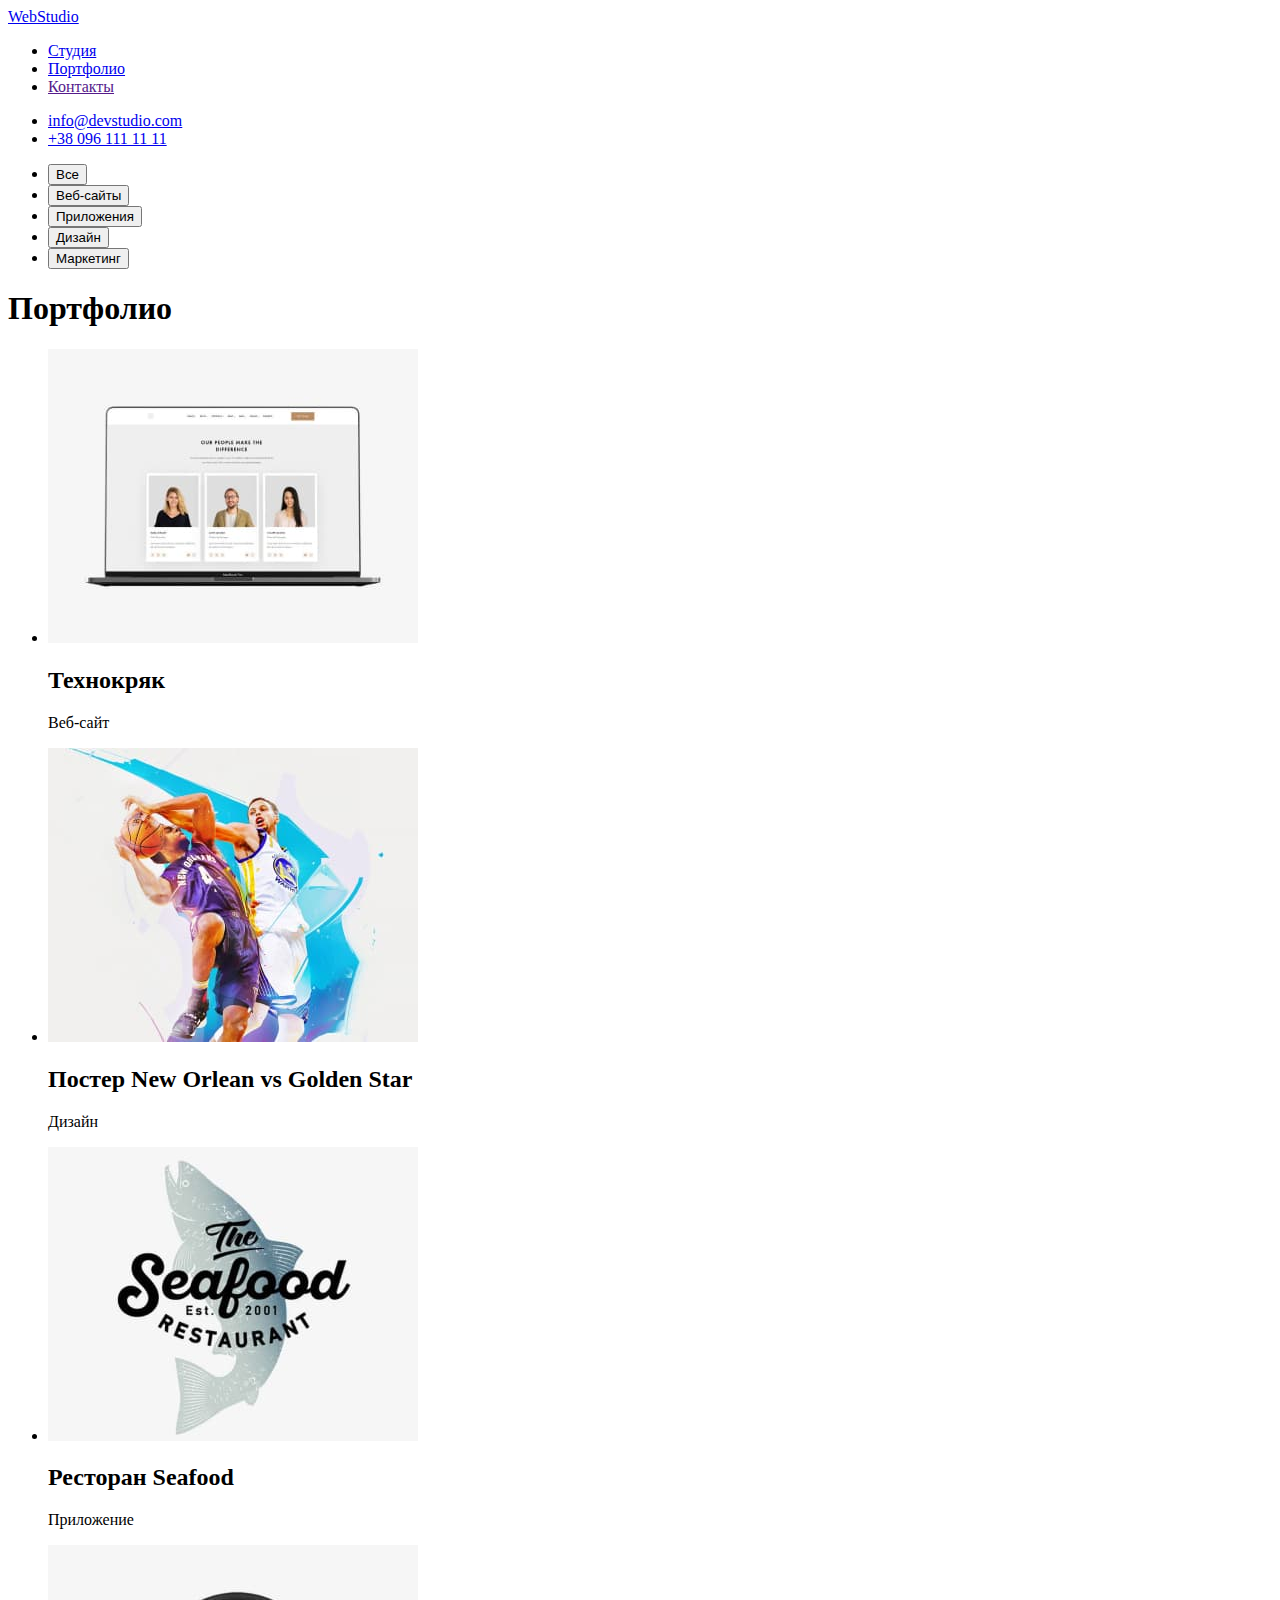
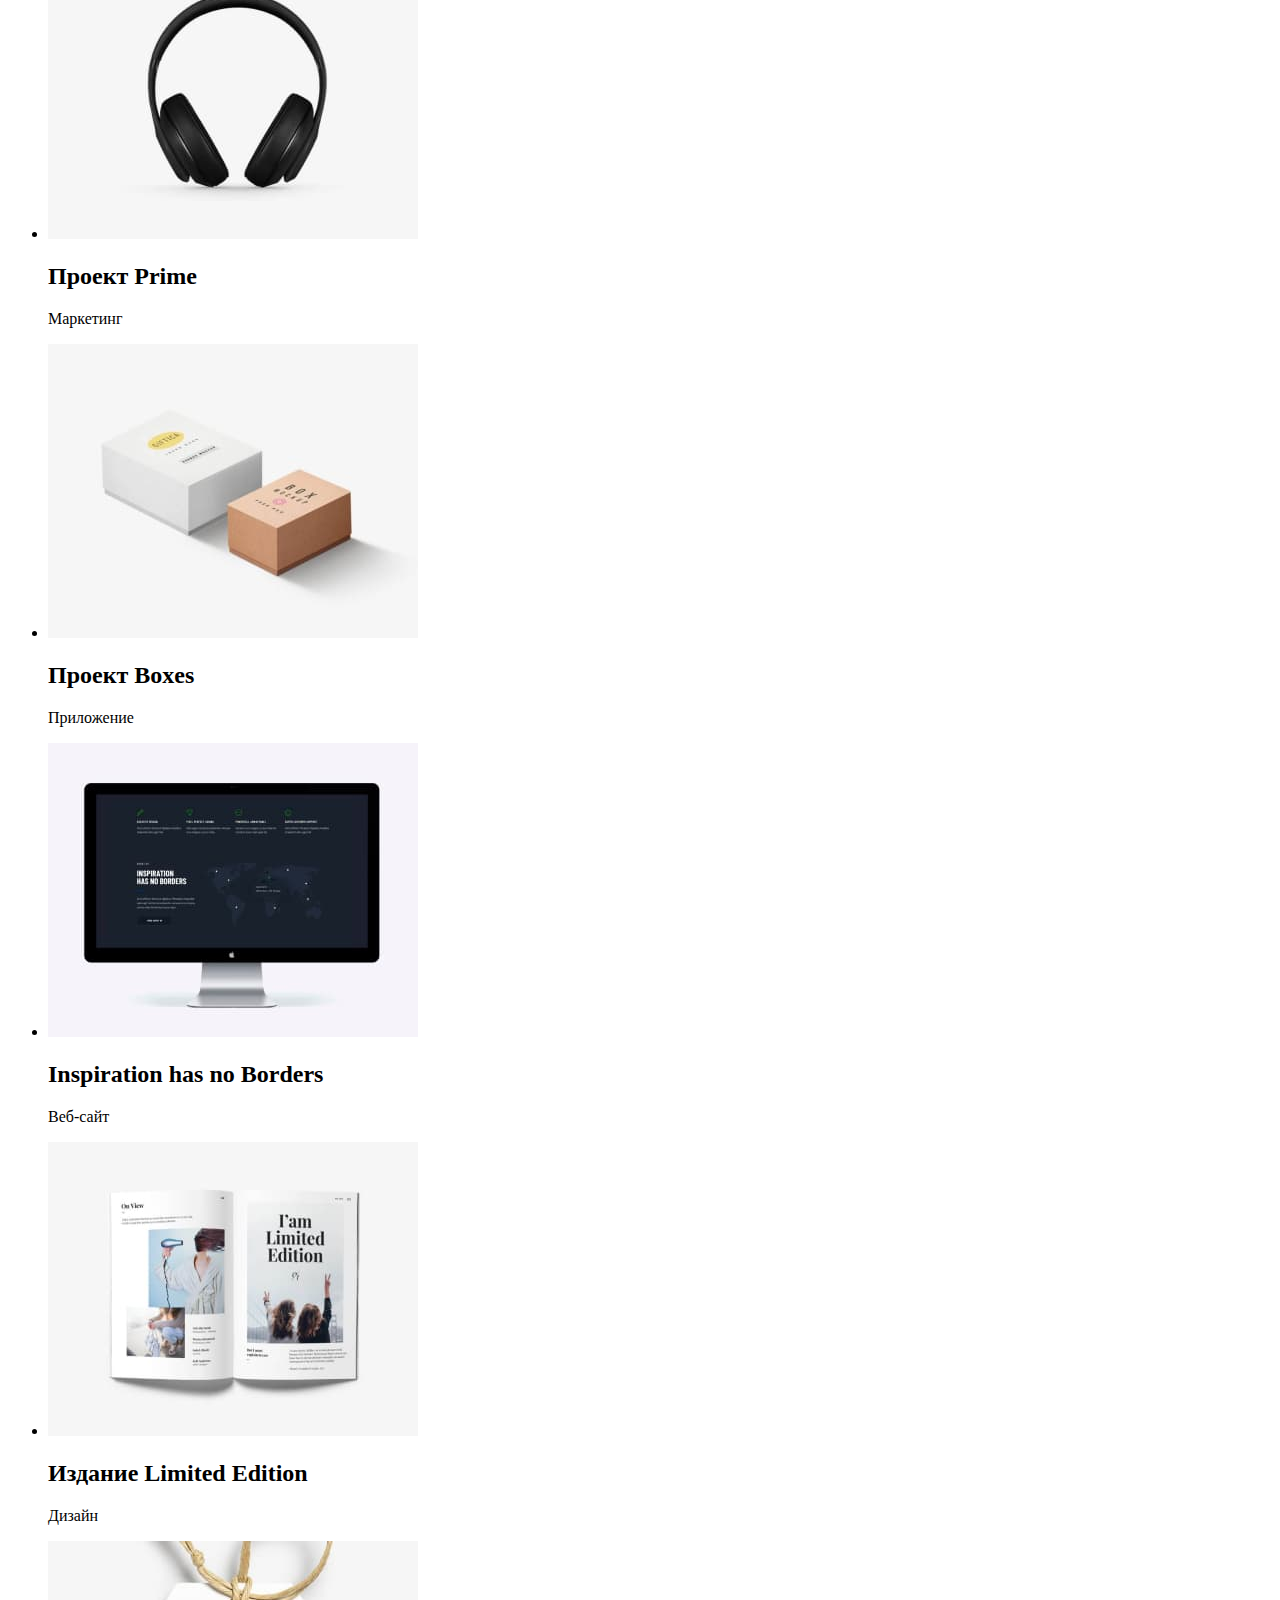
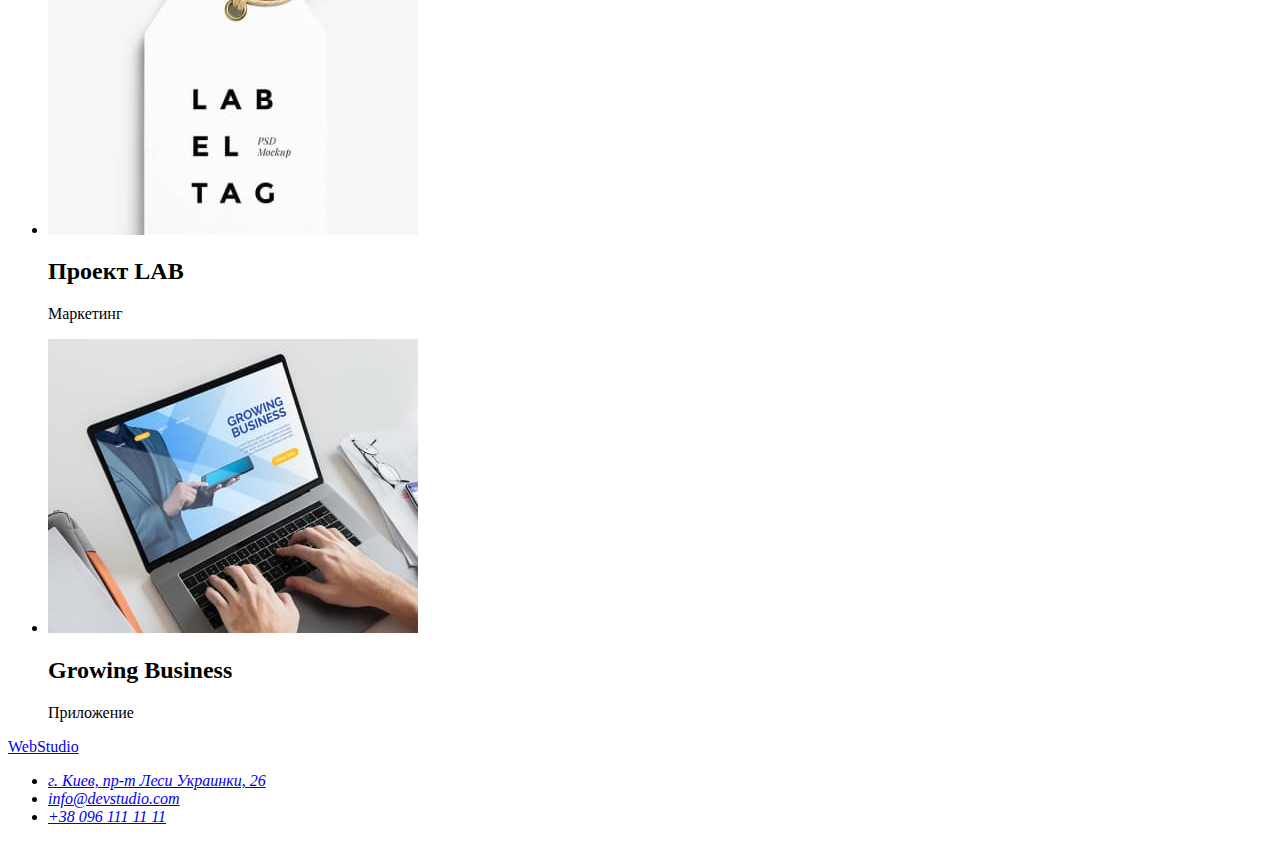
==== portfolio.html @ 8f33f2d0 "Домашняя работа 2" ====
<!DOCTYPE html>
<html lang="en">
  <head>
    <meta charset="UTF-8" />
    <meta http-equiv="X-UA-Compatible" content="IE=edge" />
    <meta name="viewport" content="width=device-width, initial-scale=1.0" />
    <title>Document</title>
  </head>
  <body>
    <!--шапка страницы-->
    <header>
      <nav>
        <a href="./index.html">WebStudio</a>
        <!-- Навигация на другие страницы -->
        <ul>
          <li><a href="./index.html">Студия</a></li>
          <li><a href="./portfolio.html">Портфолио</a></li>
          <li><a href="">Контакты</a></li>
        </ul>
      </nav>

      <ul>
        <li><a href="mailto:info@devstudio.com">info@devstudio.com</a></li>
        <li><a href="tel:380961111111">+38 096 111 11 11</a></li>
      </ul>
    </header>
    <!-- Уникальный контент страницы -->
    <main>
      <!--Cекция портфолио-->
      <section>
        <!--Секция навигации-->
        <ul>
          <li><button type="button">Все</button></li>
          <li><button type="button">Веб-сайты</button></li>
          <li><button type="button">Приложения</button></li>
          <li><button type="button">Дизайн</button></li>
          <li><button type="button">Маркетинг</button></li>
        </ul>

        <!--Скрытый заголовок-->
        <h1>Портфолио</h1>
        <!--Секция проектов-->
        <ul>
          <li>
            <a href=""><img src="./imagesP/1.jpg" alt="Ноутбук" /> </a>
            <h2>Технокряк</h2>
            <p>Веб-сайт</p>
          </li>
          <li>
            <a href=""><img src="./imagesP/2.jpg" alt="Баскетболисты в прыжке>" /></a>
            <h2>Постер New Orlean vs Golden Star</h2>
            <p>Дизайн</p>
          </li>
          <li>
            <a href=""><img src="./imagesP/3.jpg" alt="Ресторан" /></a>
            <h2>Ресторан Seafood</h2>
            <p>Приложение</p>
          </li>
          <li>
            <a href=""><img src="./imagesP/4.jpg" alt="Головные телефоны" /></a>
            <h2>Проект Prime</h2>
            <p>Маркетинг</p>
          </li>
          <li>
            <a href=""><img src="./imagesP/5.jpg" alt="Дизайнерская упаковка" /></a>
            <h2>Проект Boxes</h2>
            <p>Приложение</p>
          </li>
          <li>
            <a href=""><img src="imagesP/6.jpg" alt="Компьютер" /></a>
            <h2>Inspiration has no Borders</h2>
            <p>Веб-сайт</p>
          </li>
          <li>
            <a href=""><img src="imagesP/7.jpg" alt="Открытая книга" /></a>
            <h2>Издание Limited Edition</h2>
            <p>Дизайн</p>
          </li>
          <li>
            <a href=""><img src="imagesP/8.jpg" alt="Дизайнерская лейба" /></a>
            <h2>Проект LAB</h2>
            <p>Маркетинг</p>
          </li>
          <li>
            <a href=""><img src="imagesP/9.jpg" alt="Открытий ноутбук" /></a>
            <h2>Growing Business</h2>
            <p>Приложение</p>
          </li>
        </ul>
      </section>
    </main>

    <!--Подвал-->
    <footer>
      <a href="./index.html">WebStudio</a>
      <address>
        <ul>
          <li>
            <a
              href="https://goo.gl/maps/Xikcf6HpzXLj2j496"
              target="_blank"
              rel="noopener noreferrer"
              >г. Киев, пр-т Леси Украинки, 26</a
            >
          </li>
          <li><a href="mailto:info@devstudio.com"> info@devstudio.com</a></li>
          <li><a href="tel:380961111111">+38 096 111 11 11</a></li>
        </ul>
      </address>
    </footer>
  </body>
</html>
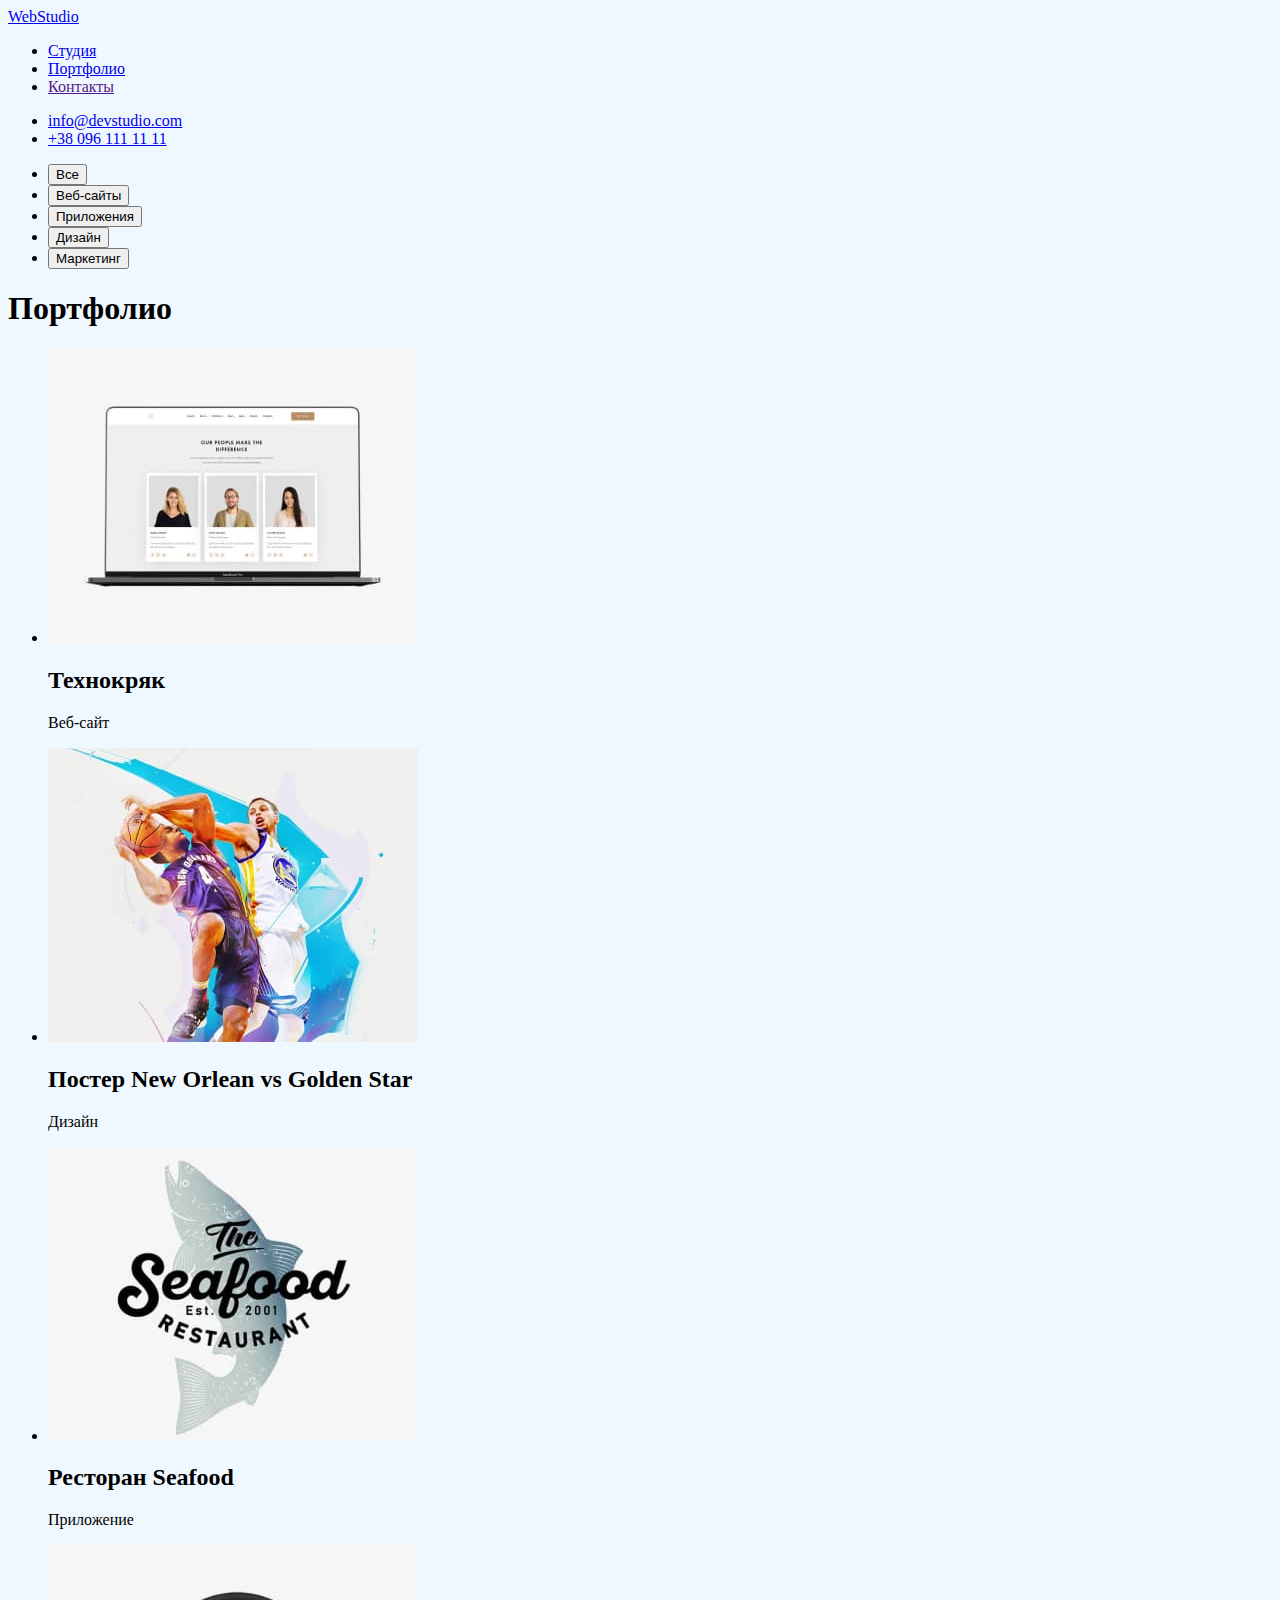
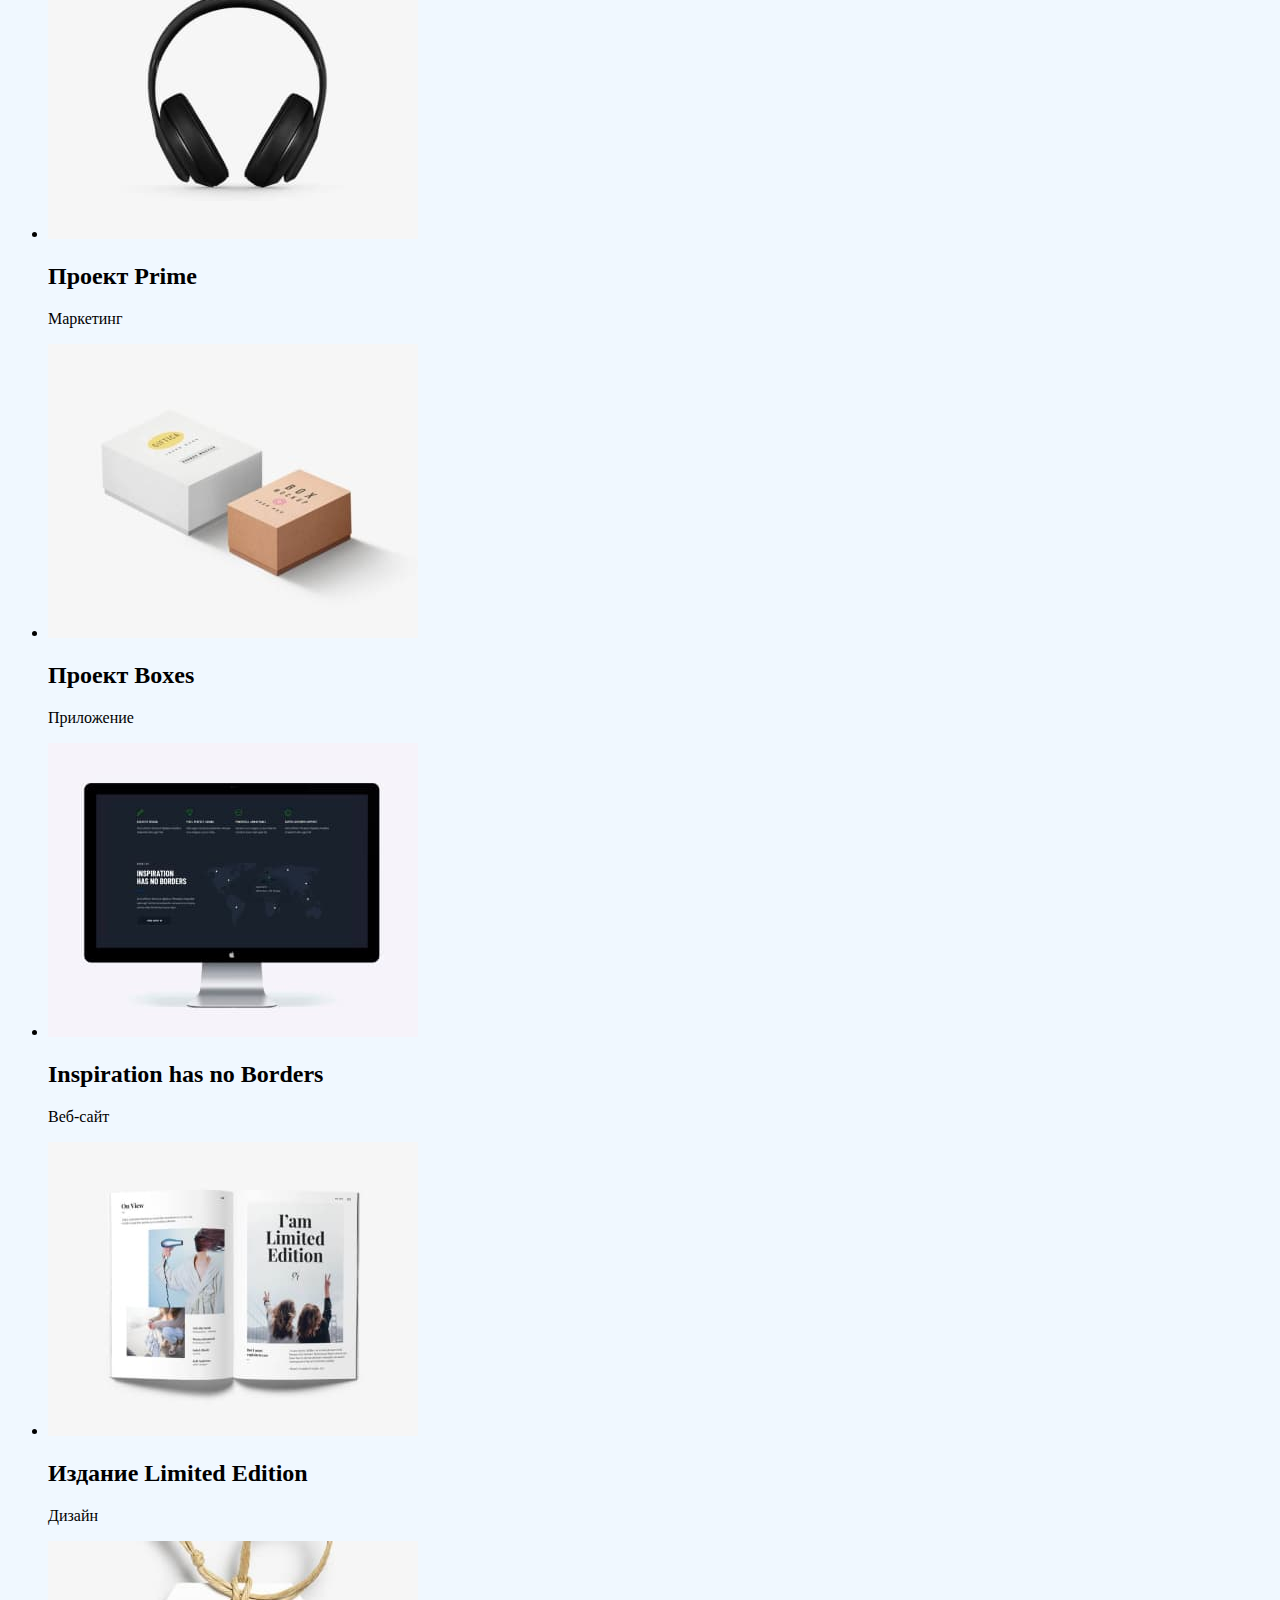
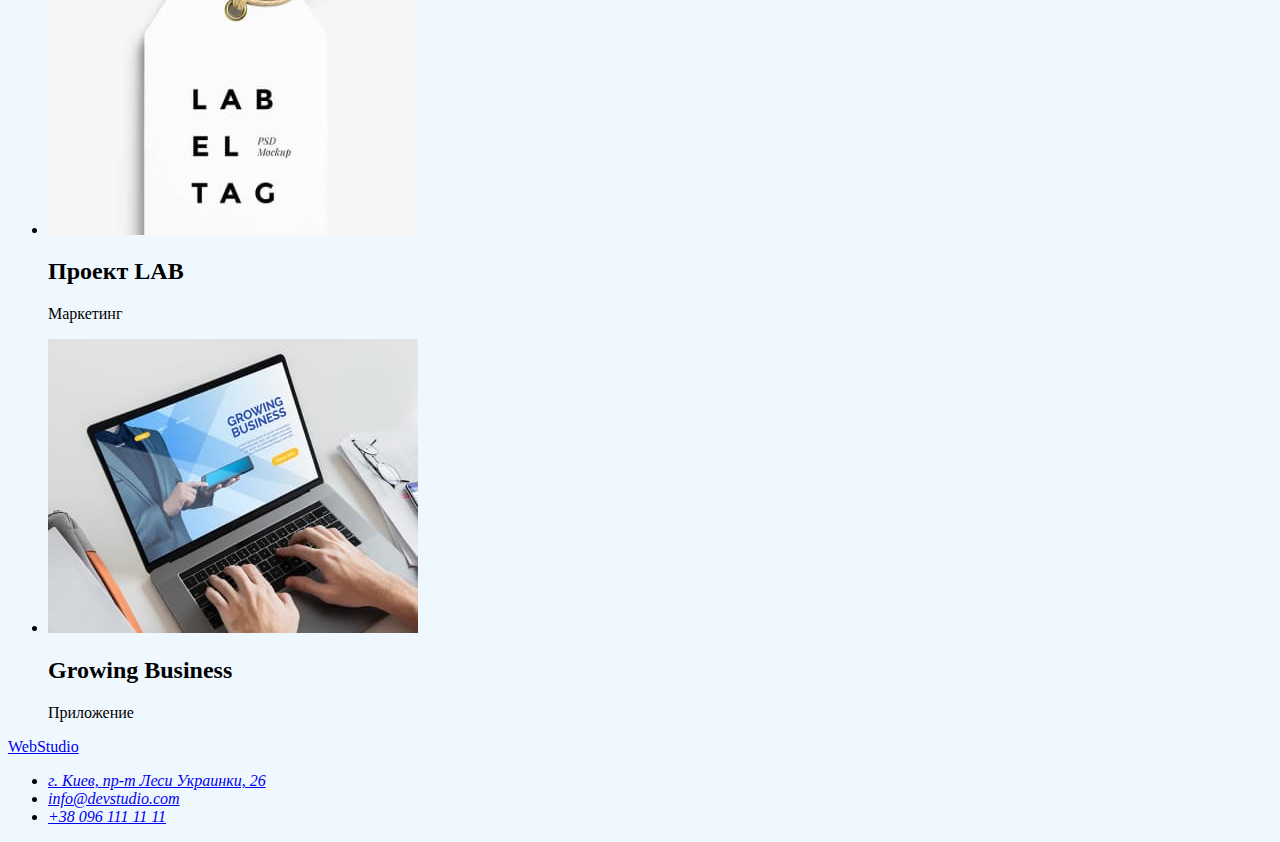
==== commit acd81613: "Подключил стили" ====
--- a/portfolio.html
+++ b/portfolio.html
@@ -5,21 +5,22 @@
     <meta http-equiv="X-UA-Compatible" content="IE=edge" />
     <meta name="viewport" content="width=device-width, initial-scale=1.0" />
     <title>Document</title>
+    <link rel="stylesheet" href="./css/style.css" />
   </head>
   <body>
     <!--шапка страницы-->
-    <header>
+    <header class="page-header">
       <nav>
-        <a href="./index.html">WebStudio</a>
+        <a href="./index.html" class="logo">WebStudio</a>
         <!-- Навигация на другие страницы -->
-        <ul>
+        <ul class="site-nav">
           <li><a href="./index.html">Студия</a></li>
           <li><a href="./portfolio.html">Портфолио</a></li>
           <li><a href="">Контакты</a></li>
         </ul>
       </nav>
 
-      <ul>
+      <ul class="auth-nav">
         <li><a href="mailto:info@devstudio.com">info@devstudio.com</a></li>
         <li><a href="tel:380961111111">+38 096 111 11 11</a></li>
       </ul>
@@ -42,47 +43,57 @@
         <!--Секция проектов-->
         <ul>
           <li>
-            <a href=""><img src="./imagesP/1.jpg" alt="Ноутбук" /> </a>
+            <a href=""><img src="./imagesP/1.jpg" alt="Ноутбук" width="370" height="294" /> </a>
             <h2>Технокряк</h2>
             <p>Веб-сайт</p>
           </li>
           <li>
-            <a href=""><img src="./imagesP/2.jpg" alt="Баскетболисты в прыжке>" /></a>
+            <a href=""
+              ><img src="./imagesP/2.jpg" alt="Баскетболисты в прыжке>" width="370" height="294"
+            /></a>
             <h2>Постер New Orlean vs Golden Star</h2>
             <p>Дизайн</p>
           </li>
           <li>
-            <a href=""><img src="./imagesP/3.jpg" alt="Ресторан" /></a>
+            <a href=""><img src="./imagesP/3.jpg" alt="Ресторан" width="370" height="294" /></a>
             <h2>Ресторан Seafood</h2>
             <p>Приложение</p>
           </li>
           <li>
-            <a href=""><img src="./imagesP/4.jpg" alt="Головные телефоны" /></a>
+            <a href=""
+              ><img src="./imagesP/4.jpg" alt="Головные телефоны" width="370" height="294"
+            /></a>
             <h2>Проект Prime</h2>
             <p>Маркетинг</p>
           </li>
           <li>
-            <a href=""><img src="./imagesP/5.jpg" alt="Дизайнерская упаковка" /></a>
+            <a href=""
+              ><img src="./imagesP/5.jpg" alt="Дизайнерская упаковка" width="370" height="294"
+            /></a>
             <h2>Проект Boxes</h2>
             <p>Приложение</p>
           </li>
           <li>
-            <a href=""><img src="imagesP/6.jpg" alt="Компьютер" /></a>
+            <a href=""><img src="imagesP/6.jpg" alt="Компьютер" width="370" height="294" /></a>
             <h2>Inspiration has no Borders</h2>
             <p>Веб-сайт</p>
           </li>
           <li>
-            <a href=""><img src="imagesP/7.jpg" alt="Открытая книга" /></a>
+            <a href=""><img src="imagesP/7.jpg" alt="Открытая книга" width="370" height="294" /></a>
             <h2>Издание Limited Edition</h2>
             <p>Дизайн</p>
           </li>
           <li>
-            <a href=""><img src="imagesP/8.jpg" alt="Дизайнерская лейба" /></a>
+            <a href=""
+              ><img src="imagesP/8.jpg" alt="Дизайнерская лейба" width="370" height="294"
+            /></a>
             <h2>Проект LAB</h2>
             <p>Маркетинг</p>
           </li>
           <li>
-            <a href=""><img src="imagesP/9.jpg" alt="Открытий ноутбук" /></a>
+            <a href=""
+              ><img src="imagesP/9.jpg" alt="Открытий ноутбук" width="370" height="294"
+            /></a>
             <h2>Growing Business</h2>
             <p>Приложение</p>
           </li>
--- a/css/style.css
+++ b/css/style.css
@@ -0,0 +1,3 @@
+body {
+  background-color: aliceblue;
+}
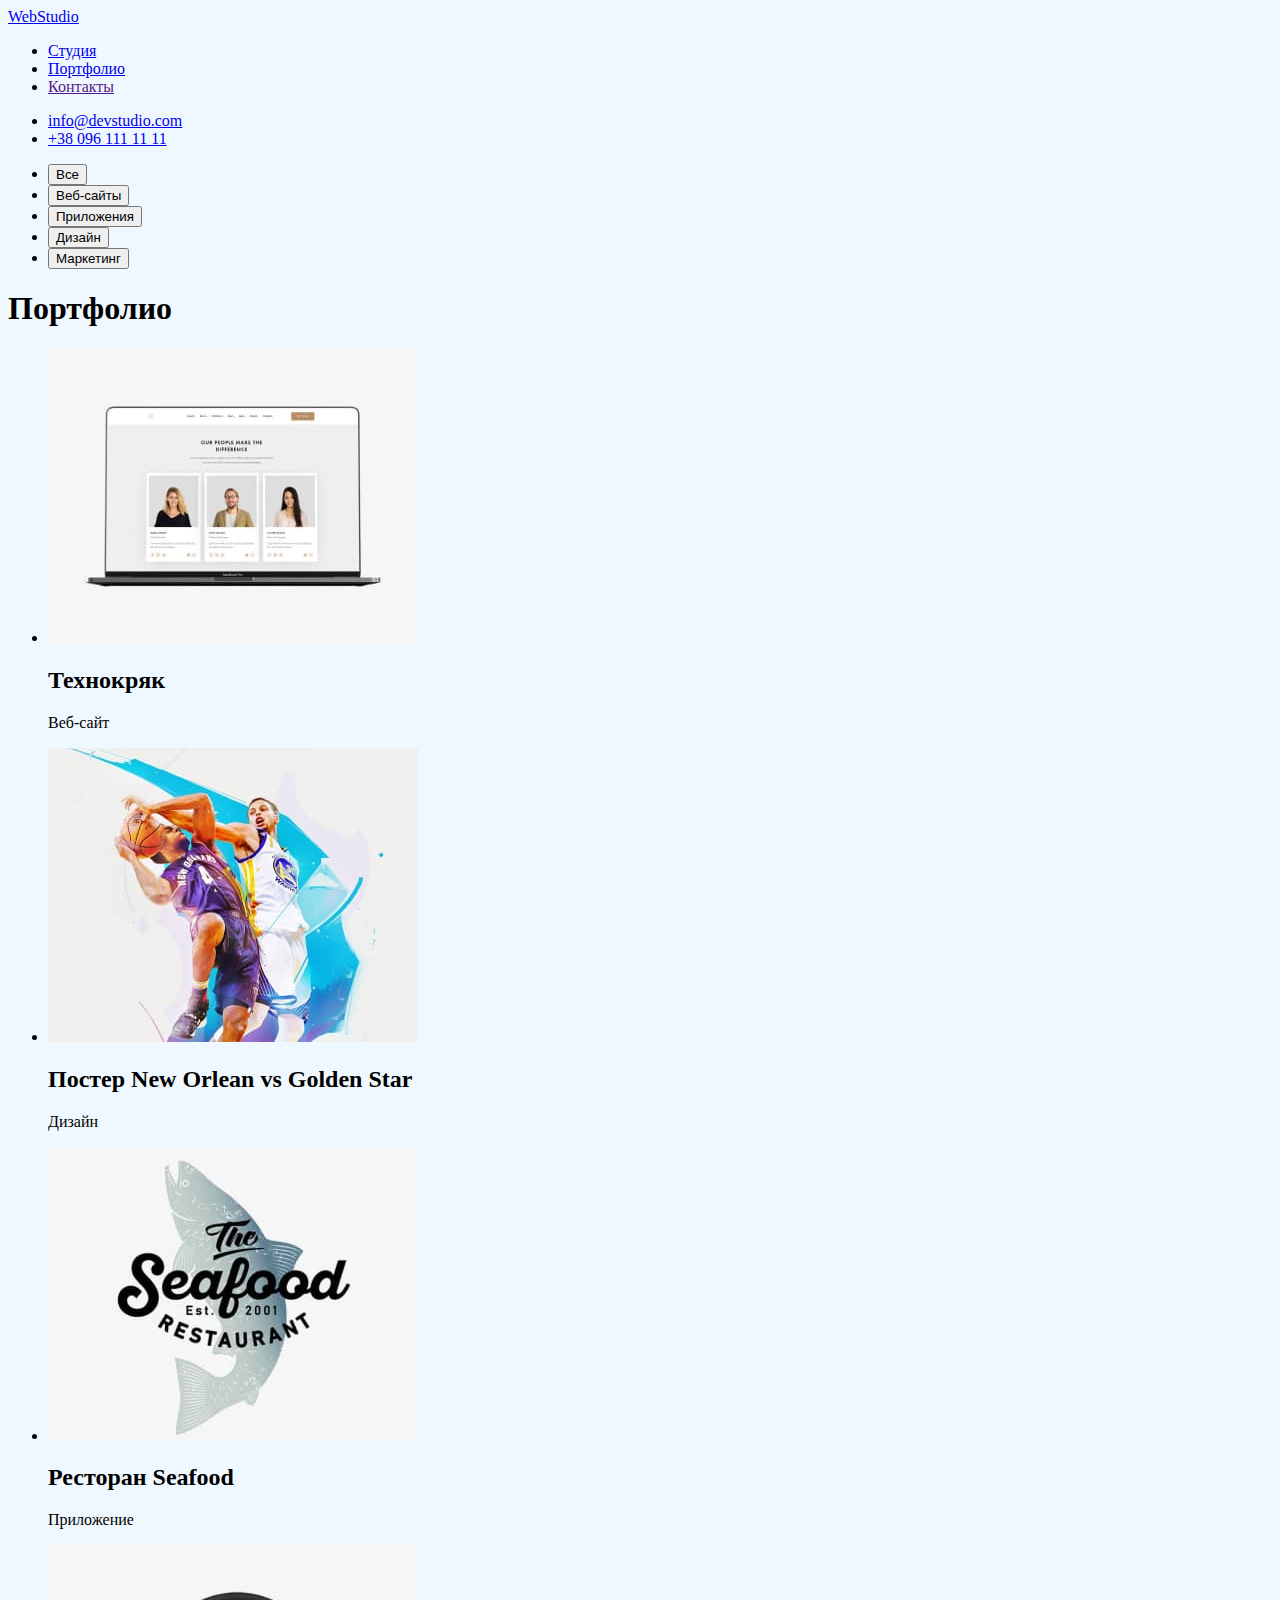
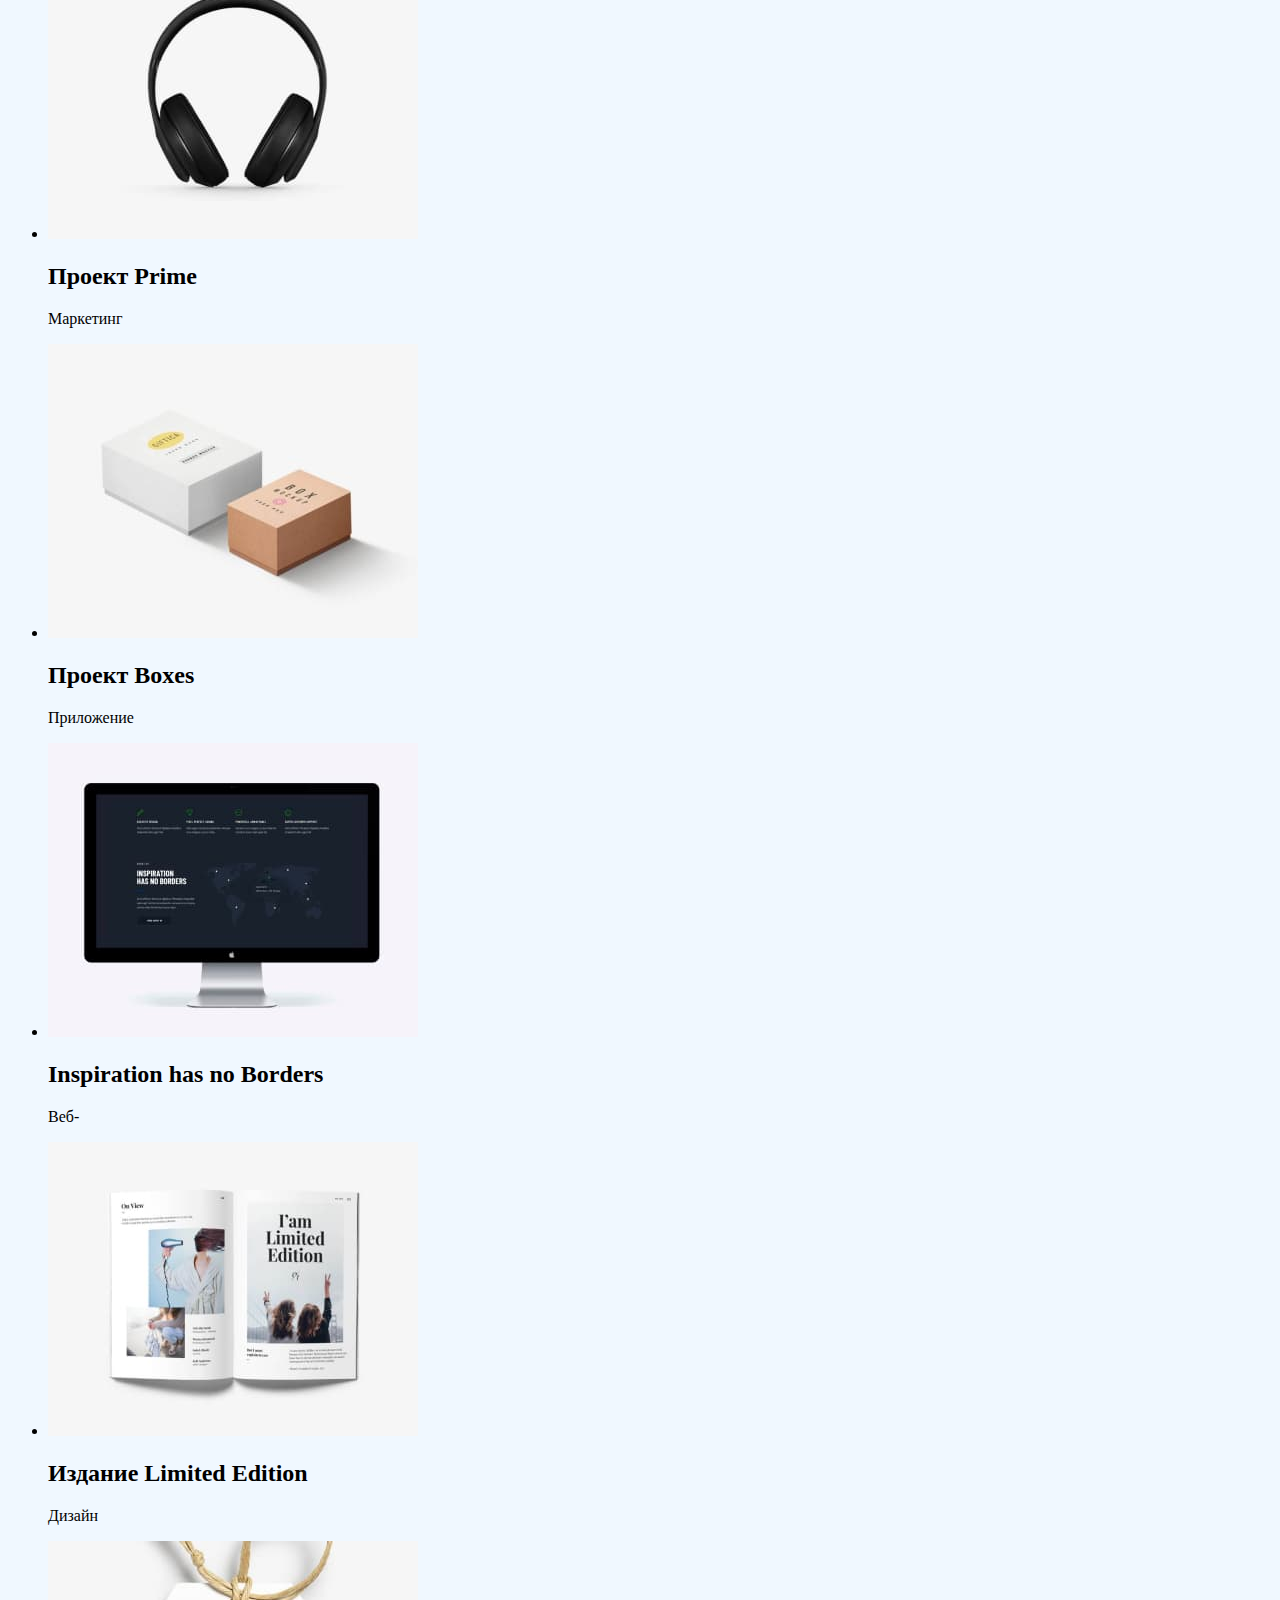
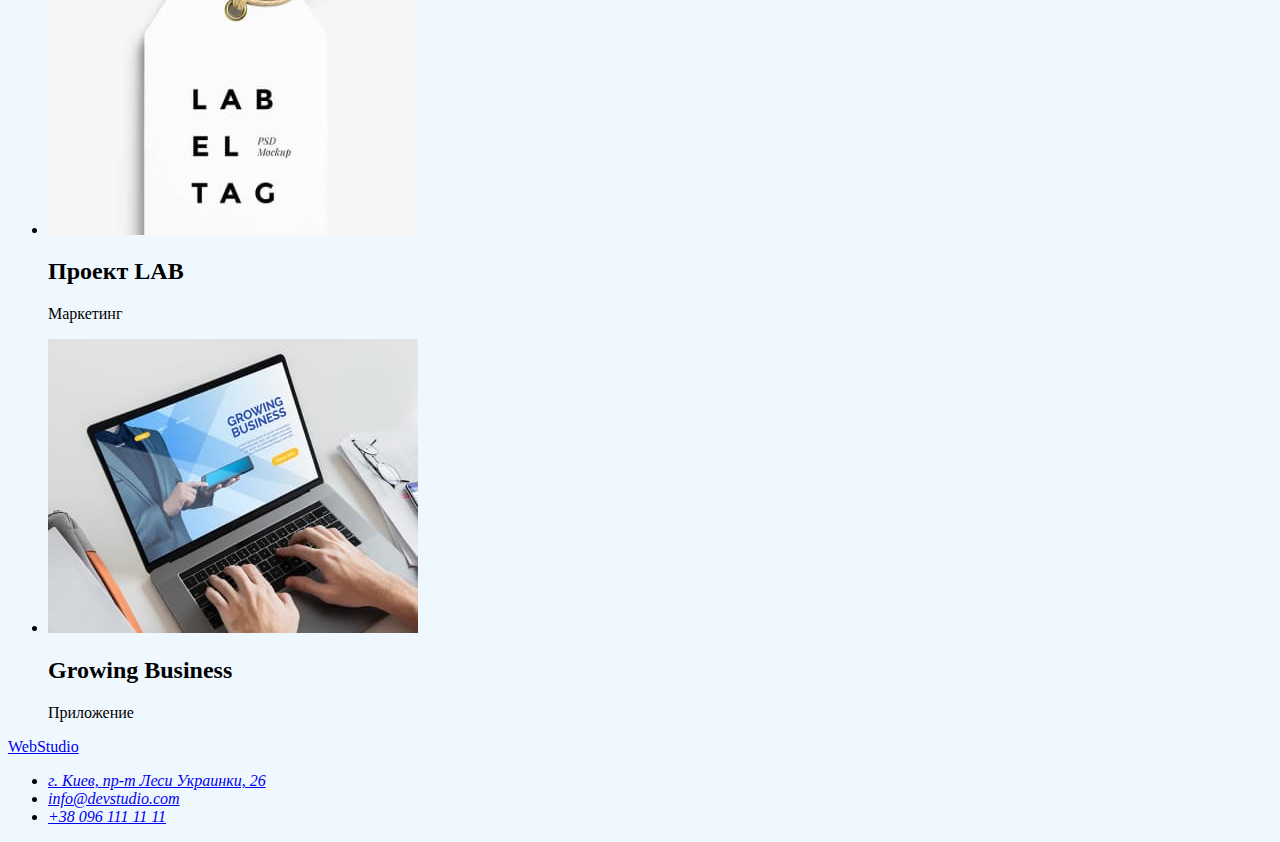
==== commit 12207aac: "Разметка классов" ====
--- a/portfolio.html
+++ b/portfolio.html
@@ -9,113 +9,137 @@
   </head>
   <body>
     <!--шапка страницы-->
+
     <header class="page-header">
-      <nav>
+      <nav class="page-header-nav">
         <a href="./index.html" class="logo">WebStudio</a>
+
         <!-- Навигация на другие страницы -->
         <ul class="site-nav">
-          <li><a href="./index.html">Студия</a></li>
-          <li><a href="./portfolio.html">Портфолио</a></li>
-          <li><a href="">Контакты</a></li>
+          <li><a class="site-nav-link" href="./index.html">Студия</a></li>
+          <li><a class="site-nav-link" href="./portfolio.html">Портфолио</a></li>
+          <li><a class="site-nav-link" href="">Контакты</a></li>
         </ul>
       </nav>
 
       <ul class="auth-nav">
-        <li><a href="mailto:info@devstudio.com">info@devstudio.com</a></li>
-        <li><a href="tel:380961111111">+38 096 111 11 11</a></li>
+        <li>
+          <a class="auth-nav-mail-link" href="mailto:info@devstudio.com">info@devstudio.com</a>
+        </li>
+        <li><a class="auth-nav-tel-link" href="tel:380961111111">+38 096 111 11 11</a></li>
       </ul>
     </header>
+
     <!-- Уникальный контент страницы -->
     <main>
       <!--Cекция портфолио-->
-      <section>
-        <!--Секция навигации-->
-        <ul>
-          <li><button type="button">Все</button></li>
-          <li><button type="button">Веб-сайты</button></li>
-          <li><button type="button">Приложения</button></li>
-          <li><button type="button">Дизайн</button></li>
-          <li><button type="button">Маркетинг</button></li>
+      <section class="project-filter">
+        <!--Секция навигации фильтр-->
+        <ul class="project-filter-button-list">
+          <li><button class="project-filter-button" type="button">Все</button></li>
+          <li><button class="project-filter-button" type="button">Веб-сайты</button></li>
+          <li><button class="project-filter-button" type="button">Приложения</button></li>
+          <li><button class="project-filter-button" type="button">Дизайн</button></li>
+          <li><button class="project-filter-button" type="button">Маркетинг</button></li>
         </ul>
 
         <!--Скрытый заголовок-->
-        <h1>Портфолио</h1>
-        <!--Секция проектов-->
-        <ul>
+        <h1 class="hero-menu-title">Портфолио</h1>
+
+        <!--Проекты-->
+        <ul class="portfolio-project-list">
+          <li class="portfolio-project-item">
+            <a class="portfolio-project-item-link" href=""
+              ><img src="./imagesP/1.jpg" alt="Ноутбук" width="370" height="294" />
+            </a>
+            <h2 class="title">Технокряк</h2>
+            <p class="project-discription">Веб-сайт</p>
+          </li>
+
           <li>
-            <a href=""><img src="./imagesP/1.jpg" alt="Ноутбук" width="370" height="294" /> </a>
-            <h2>Технокряк</h2>
-            <p>Веб-сайт</p>
+            <a class="portfolio-project-item-link" href=""
+              ><img src="./imagesP/2.jpg" alt="Баскетболисты в прыжке>" width="370" height="294"
+            /></a>
+            <h2 class="title">Постер New Orlean vs Golden Star</h2>
+            <p class="project-discription">Дизайн</p>
+          </li>
+
+          <li>
+            <a class="portfolio-project-item-link" href=""
+              ><img src="./imagesP/3.jpg" alt="Ресторан" width="370" height="294"
+            /></a>
+            <h2 class="title">Ресторан Seafood</h2>
+            <p class="project-discription">Приложение</p>
+          </li>
+
+          <li>
+            <a class="portfolio-project-item-link" href=""
+              ><img src="./imagesP/4.jpg" alt="Головные телефоны" width="370" height="294"
+            /></a>
+            <h2 class="title">Проект Prime</h2>
+            <p class="project-discription">Маркетинг</p>
+          </li>
+
+          <li>
+            <a class="portfolio-project-item-link" href=""
+              ><img src="./imagesP/5.jpg" alt="Дизайнерская упаковка" width="370" height="294"
+            /></a>
+            <h2 class="title">Проект Boxes</h2>
+            <p class="project-discription">Приложение</p>
+          </li>
+
+          <li>
+            <a class="portfolio-project-item-link" href=""
+              ><img src="imagesP/6.jpg" alt="Компьютер" width="370" height="294"
+            /></a>
+            <h2 class="title">Inspiration has no Borders</h2>
+            <p class="project-discription">Веб-</p>
+          </li>
+
+          <li>
+            <a class="portfolio-project-item-link" href=""
+              ><img src="imagesP/7.jpg" alt="Открытая книга" width="370" height="294"
+            /></a>
+            <h2 class="title">Издание Limited Edition</h2>
+            <p class="project-discription">Дизайн</p>
           </li>
           <li>
-            <a href=""
-              ><img src="./imagesP/2.jpg" alt="Баскетболисты в прыжке>" width="370" height="294"
-            /></a>
-            <h2>Постер New Orlean vs Golden Star</h2>
-            <p>Дизайн</p>
-          </li>
-          <li>
-            <a href=""><img src="./imagesP/3.jpg" alt="Ресторан" width="370" height="294" /></a>
-            <h2>Ресторан Seafood</h2>
-            <p>Приложение</p>
-          </li>
-          <li>
-            <a href=""
-              ><img src="./imagesP/4.jpg" alt="Головные телефоны" width="370" height="294"
-            /></a>
-            <h2>Проект Prime</h2>
-            <p>Маркетинг</p>
-          </li>
-          <li>
-            <a href=""
-              ><img src="./imagesP/5.jpg" alt="Дизайнерская упаковка" width="370" height="294"
-            /></a>
-            <h2>Проект Boxes</h2>
-            <p>Приложение</p>
-          </li>
-          <li>
-            <a href=""><img src="imagesP/6.jpg" alt="Компьютер" width="370" height="294" /></a>
-            <h2>Inspiration has no Borders</h2>
-            <p>Веб-сайт</p>
-          </li>
-          <li>
-            <a href=""><img src="imagesP/7.jpg" alt="Открытая книга" width="370" height="294" /></a>
-            <h2>Издание Limited Edition</h2>
-            <p>Дизайн</p>
-          </li>
-          <li>
-            <a href=""
+            <a class="portfolio-project-item-link" href=""
               ><img src="imagesP/8.jpg" alt="Дизайнерская лейба" width="370" height="294"
             /></a>
-            <h2>Проект LAB</h2>
-            <p>Маркетинг</p>
+            <h2 class="title">Проект LAB</h2>
+            <p class="project-discription">Маркетинг</p>
           </li>
+
           <li>
-            <a href=""
+            <a class="portfolio-project-item-link" href=""
               ><img src="imagesP/9.jpg" alt="Открытий ноутбук" width="370" height="294"
             /></a>
-            <h2>Growing Business</h2>
-            <p>Приложение</p>
+            <h2 class="title">Growing Business</h2>
+            <p class="project-discription">Приложение</p>
           </li>
         </ul>
       </section>
     </main>
 
     <!--Подвал-->
-    <footer>
-      <a href="./index.html">WebStudio</a>
+    <footer class="footer">
+      <a href="./index.html" class="logo">WebStudio</a>
       <address>
         <ul>
           <li>
             <a
               href="https://goo.gl/maps/Xikcf6HpzXLj2j496"
+              class="footer-adres"
               target="_blank"
               rel="noopener noreferrer"
               >г. Киев, пр-т Леси Украинки, 26</a
             >
           </li>
-          <li><a href="mailto:info@devstudio.com"> info@devstudio.com</a></li>
-          <li><a href="tel:380961111111">+38 096 111 11 11</a></li>
+          <li>
+            <a href="mailto:info@devstudio.com" class="footer-auth-nav-mail"> info@devstudio.com</a>
+          </li>
+          <li><a href="tel:380961111111" class="footer-auth-nav-tel">+38 096 111 11 11</a></li>
         </ul>
       </address>
     </footer>
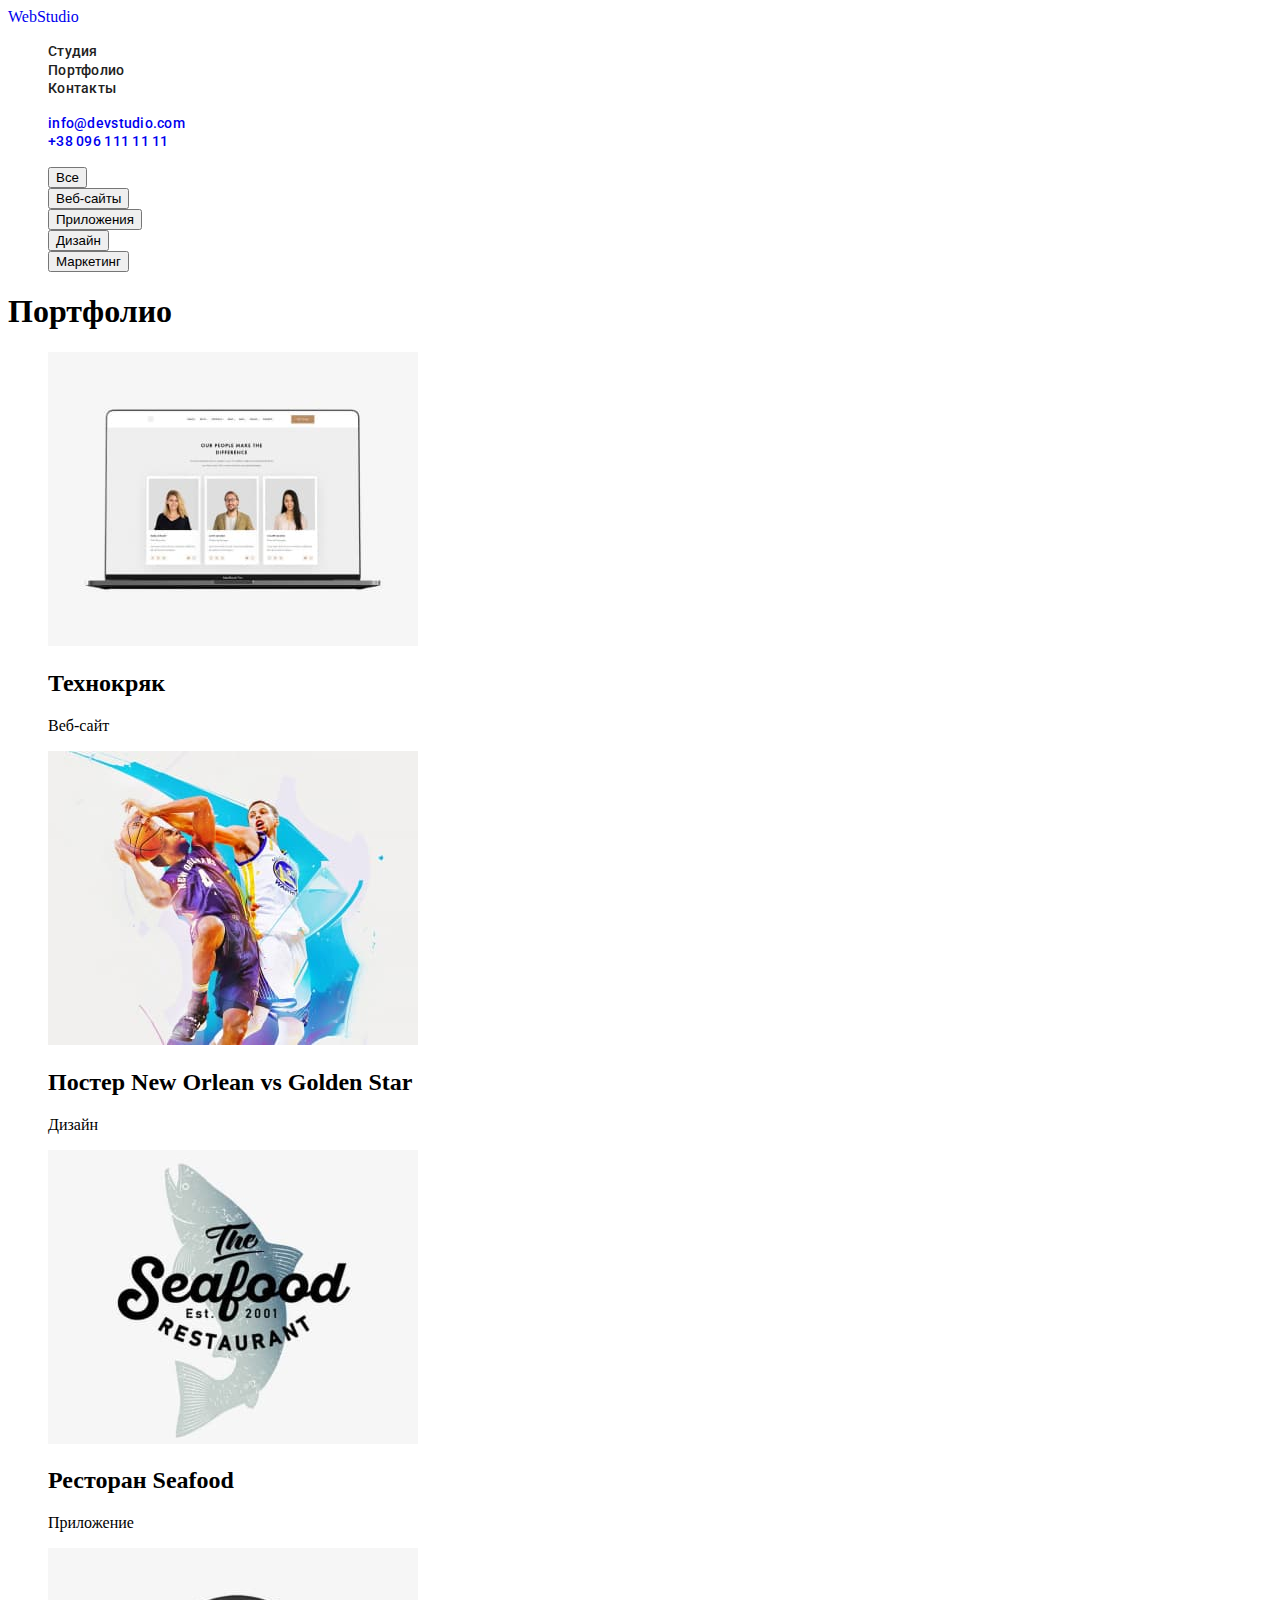
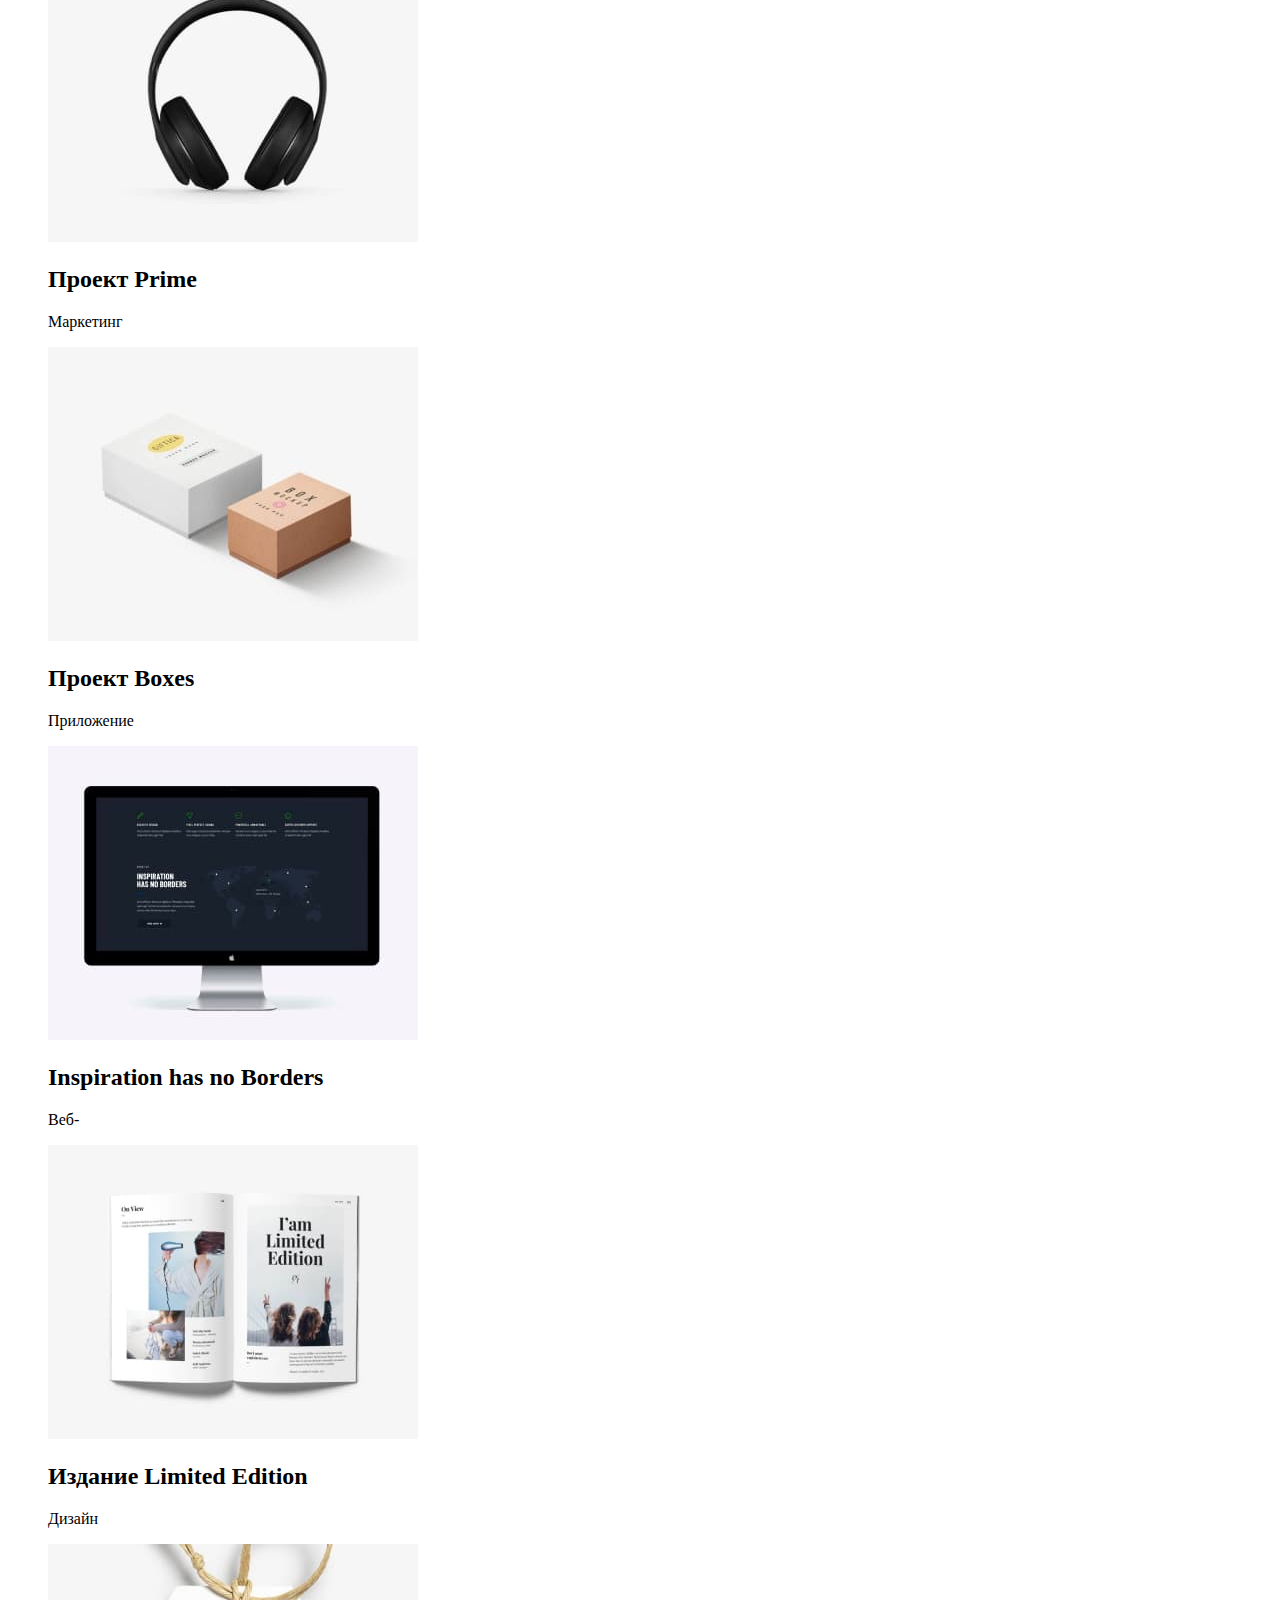
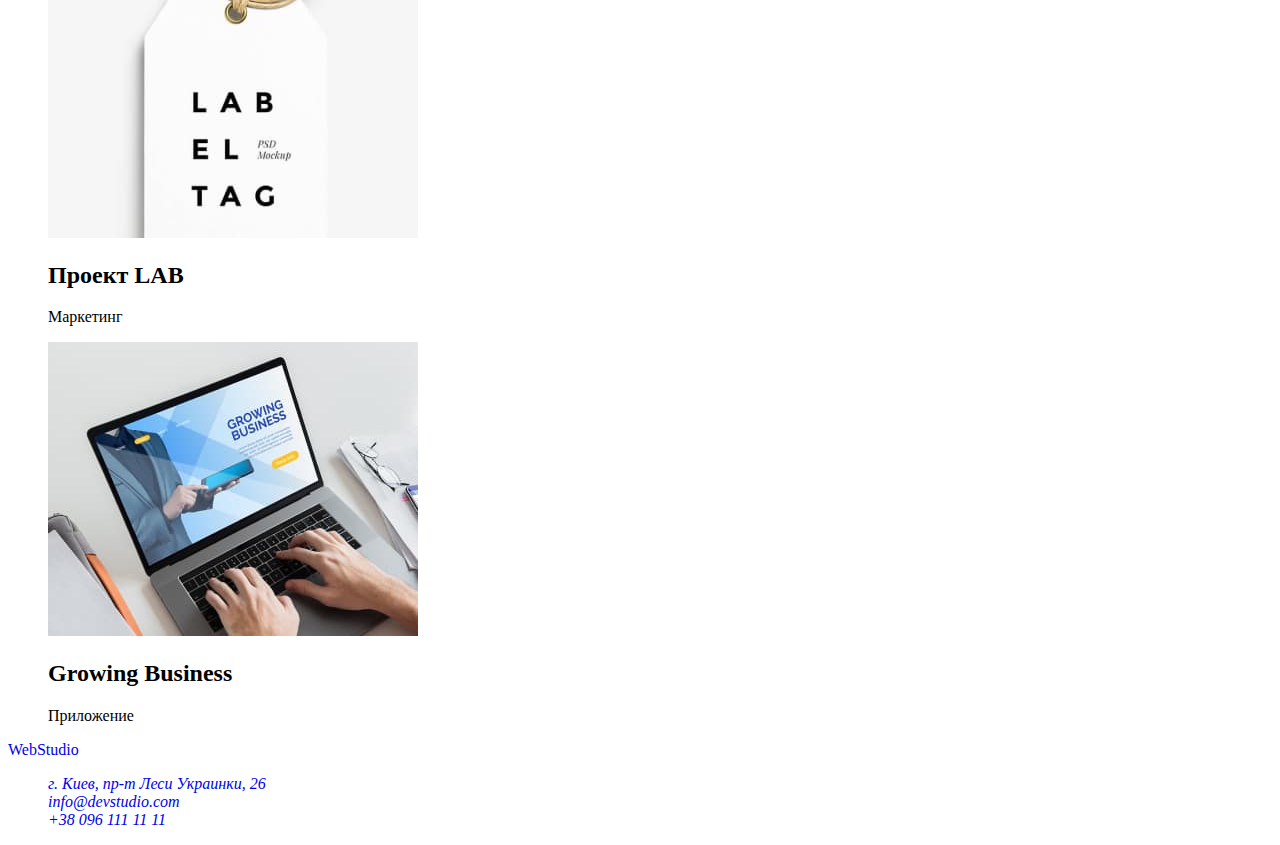
==== commit c066fff2: "Удаление точек и подчеркивания" ====
--- a/portfolio.html
+++ b/portfolio.html
@@ -5,6 +5,11 @@
     <meta http-equiv="X-UA-Compatible" content="IE=edge" />
     <meta name="viewport" content="width=device-width, initial-scale=1.0" />
     <title>Document</title>
+    <link rel="preconnect" href="https://fonts.gstatic.com" />
+    <link
+      href="https://fonts.googleapis.com/css2?family=Raleway:wght@700&family=Roboto:wght@400;500;700;900&display=swap"
+      rel="stylesheet"
+    />
     <link rel="stylesheet" href="./css/style.css" />
   </head>
   <body>
@@ -12,21 +17,27 @@
 
     <header class="page-header">
       <nav class="page-header-nav">
-        <a href="./index.html" class="logo">WebStudio</a>
+        <a class="logo link link" href="./index.html">WebStudio</a>
 
         <!-- Навигация на другие страницы -->
-        <ul class="site-nav">
-          <li><a class="site-nav-link" href="./index.html">Студия</a></li>
-          <li><a class="site-nav-link" href="./portfolio.html">Портфолио</a></li>
-          <li><a class="site-nav-link" href="">Контакты</a></li>
+        <ul class="site-nav-list list">
+          <li class="site-nav-item list">
+            <a class="site-nav-link link" href="./index.html">Студия</a>
+          </li>
+          <li class="site-nav-item list">
+            <a class="site-nav-link link" href="./portfolio.html">Портфолио</a>
+          </li>
+          <li class="site-nav-item list">
+            <a class="site-nav-link link" href="">Контакты</a>
+          </li>
         </ul>
       </nav>
 
-      <ul class="auth-nav">
+      <ul class="auth-nav-list list">
         <li>
-          <a class="auth-nav-mail-link" href="mailto:info@devstudio.com">info@devstudio.com</a>
+          <a class="auth-nav-mail-link link" href="mailto:info@devstudio.com">info@devstudio.com</a>
         </li>
-        <li><a class="auth-nav-tel-link" href="tel:380961111111">+38 096 111 11 11</a></li>
+        <li><a class="auth-nav-tel-link link" href="tel:380961111111">+38 096 111 11 11</a></li>
       </ul>
     </header>
 
@@ -35,7 +46,7 @@
       <!--Cекция портфолио-->
       <section class="project-filter">
         <!--Секция навигации фильтр-->
-        <ul class="project-filter-button-list">
+        <ul class="project-filter-button-list list">
           <li><button class="project-filter-button" type="button">Все</button></li>
           <li><button class="project-filter-button" type="button">Веб-сайты</button></li>
           <li><button class="project-filter-button" type="button">Приложения</button></li>
@@ -47,7 +58,7 @@
         <h1 class="hero-menu-title">Портфолио</h1>
 
         <!--Проекты-->
-        <ul class="portfolio-project-list">
+        <ul class="portfolio-project-list list">
           <li class="portfolio-project-item">
             <a class="portfolio-project-item-link" href=""
               ><img src="./imagesP/1.jpg" alt="Ноутбук" width="370" height="294" />
@@ -124,22 +135,24 @@
 
     <!--Подвал-->
     <footer class="footer">
-      <a href="./index.html" class="logo">WebStudio</a>
+      <a href="./index.html" class="logo link">WebStudio</a>
       <address>
-        <ul>
-          <li>
+        <ul class="footer-adres-list list">
+          <li class="footer-adres-item">
             <a
               href="https://goo.gl/maps/Xikcf6HpzXLj2j496"
-              class="footer-adres"
+              class="footer-adres-item-link link"
               target="_blank"
               rel="noopener noreferrer"
               >г. Киев, пр-т Леси Украинки, 26</a
             >
           </li>
           <li>
-            <a href="mailto:info@devstudio.com" class="footer-auth-nav-mail"> info@devstudio.com</a>
+            <a href="mailto:info@devstudio.com" class="footer-auth-nav-mail link">
+              info@devstudio.com</a
+            >
           </li>
-          <li><a href="tel:380961111111" class="footer-auth-nav-tel">+38 096 111 11 11</a></li>
+          <li><a href="tel:380961111111" class="footer-auth-nav-tel link">+38 096 111 11 11</a></li>
         </ul>
       </address>
     </footer>
--- a/css/style.css
+++ b/css/style.css
@@ -1,3 +1,31 @@
-body {
-  background-color: aliceblue;
+.list {
+  list-style: none;
 }
+
+.link {
+  text-decoration: none;
+}
+.site-nav-link {
+  font-family: 'Roboto', sans-serif;
+  font-weight: 500;
+  font-size: 14px;
+  line-height: 1.33;
+  letter-spacing: 0.02em;
+  color: #212121;
+}
+
+.auth-nav-mail-link {
+  font-family: 'Roboto', sans-serif;
+  font-weight: 500;
+  font-size: 14px;
+  line-height: 1.33;
+  letter-spacing: 0.02em;
+}
+
+.auth-nav-tel-link {
+  font-family: 'Roboto', sans-serif;
+  font-weight: 500;
+  font-size: 14px;
+  line-height: 1.33;
+  letter-spacing: 0.02em;
+}
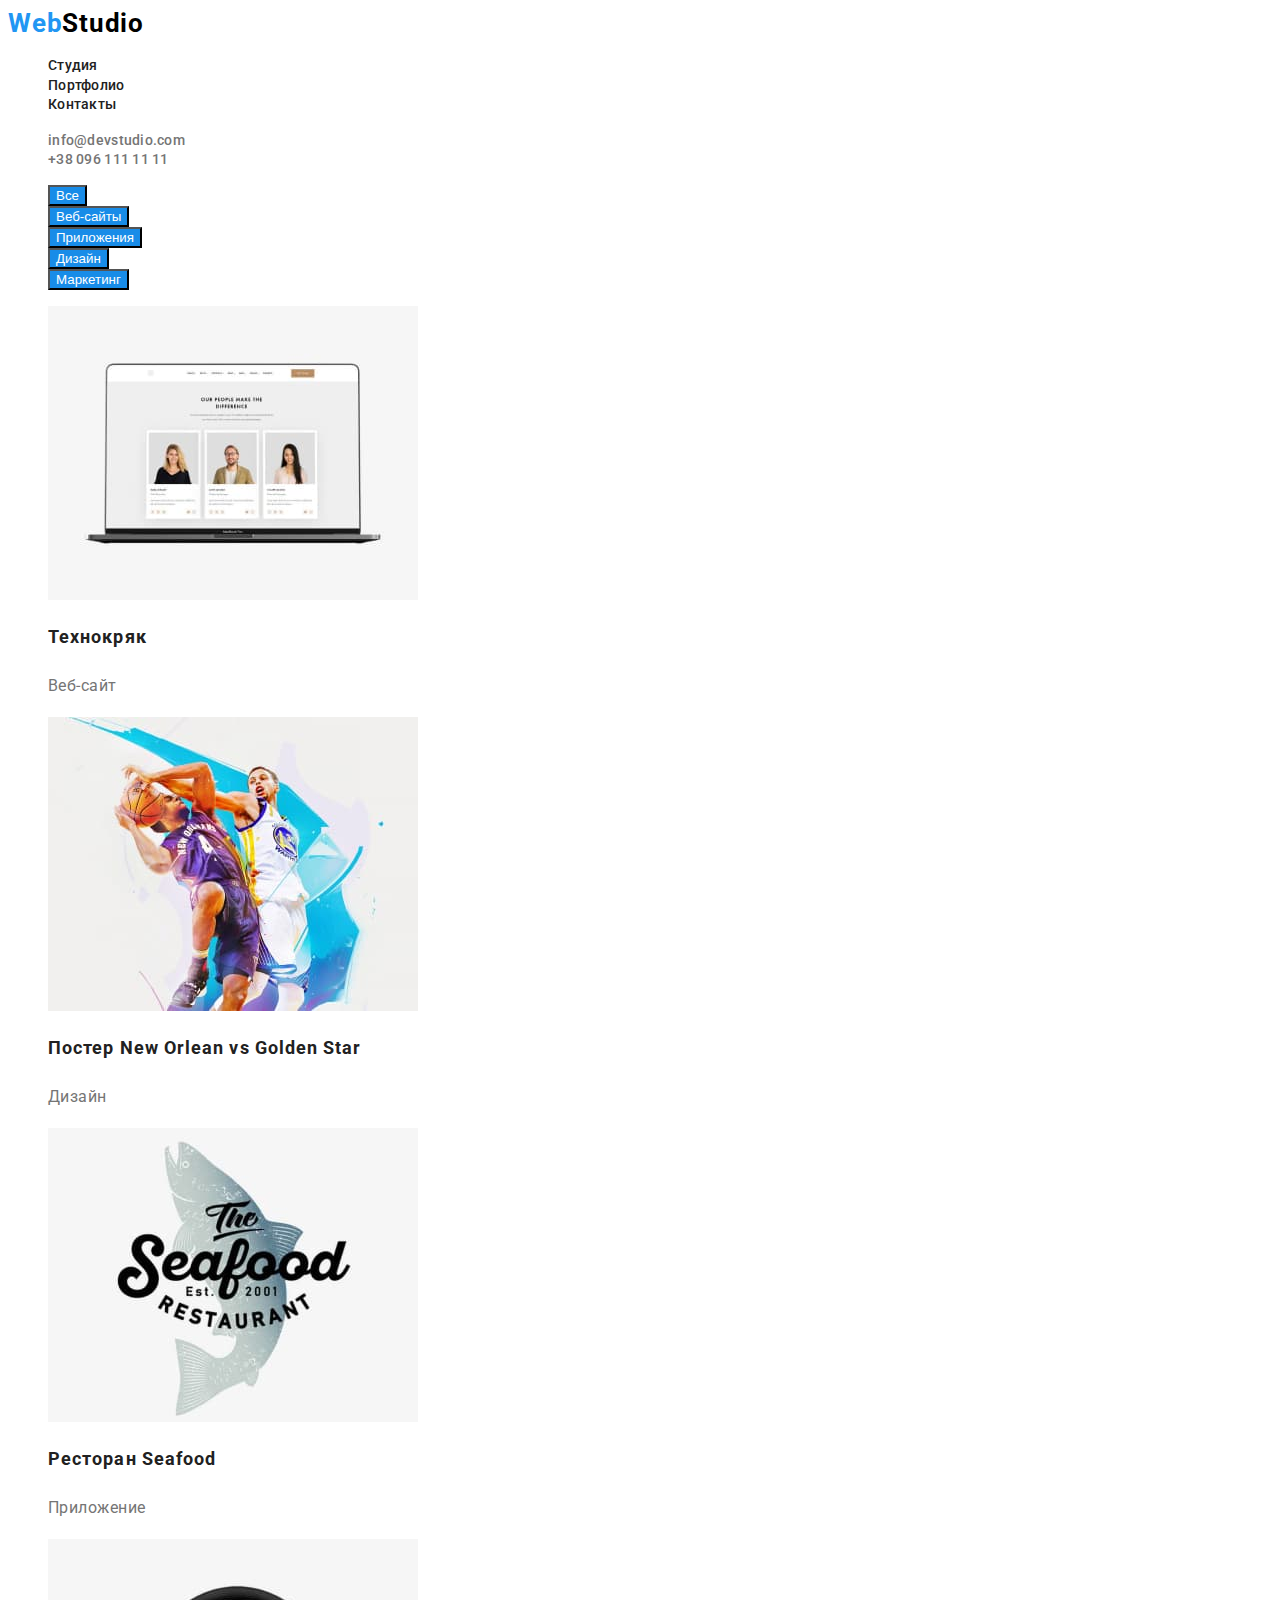
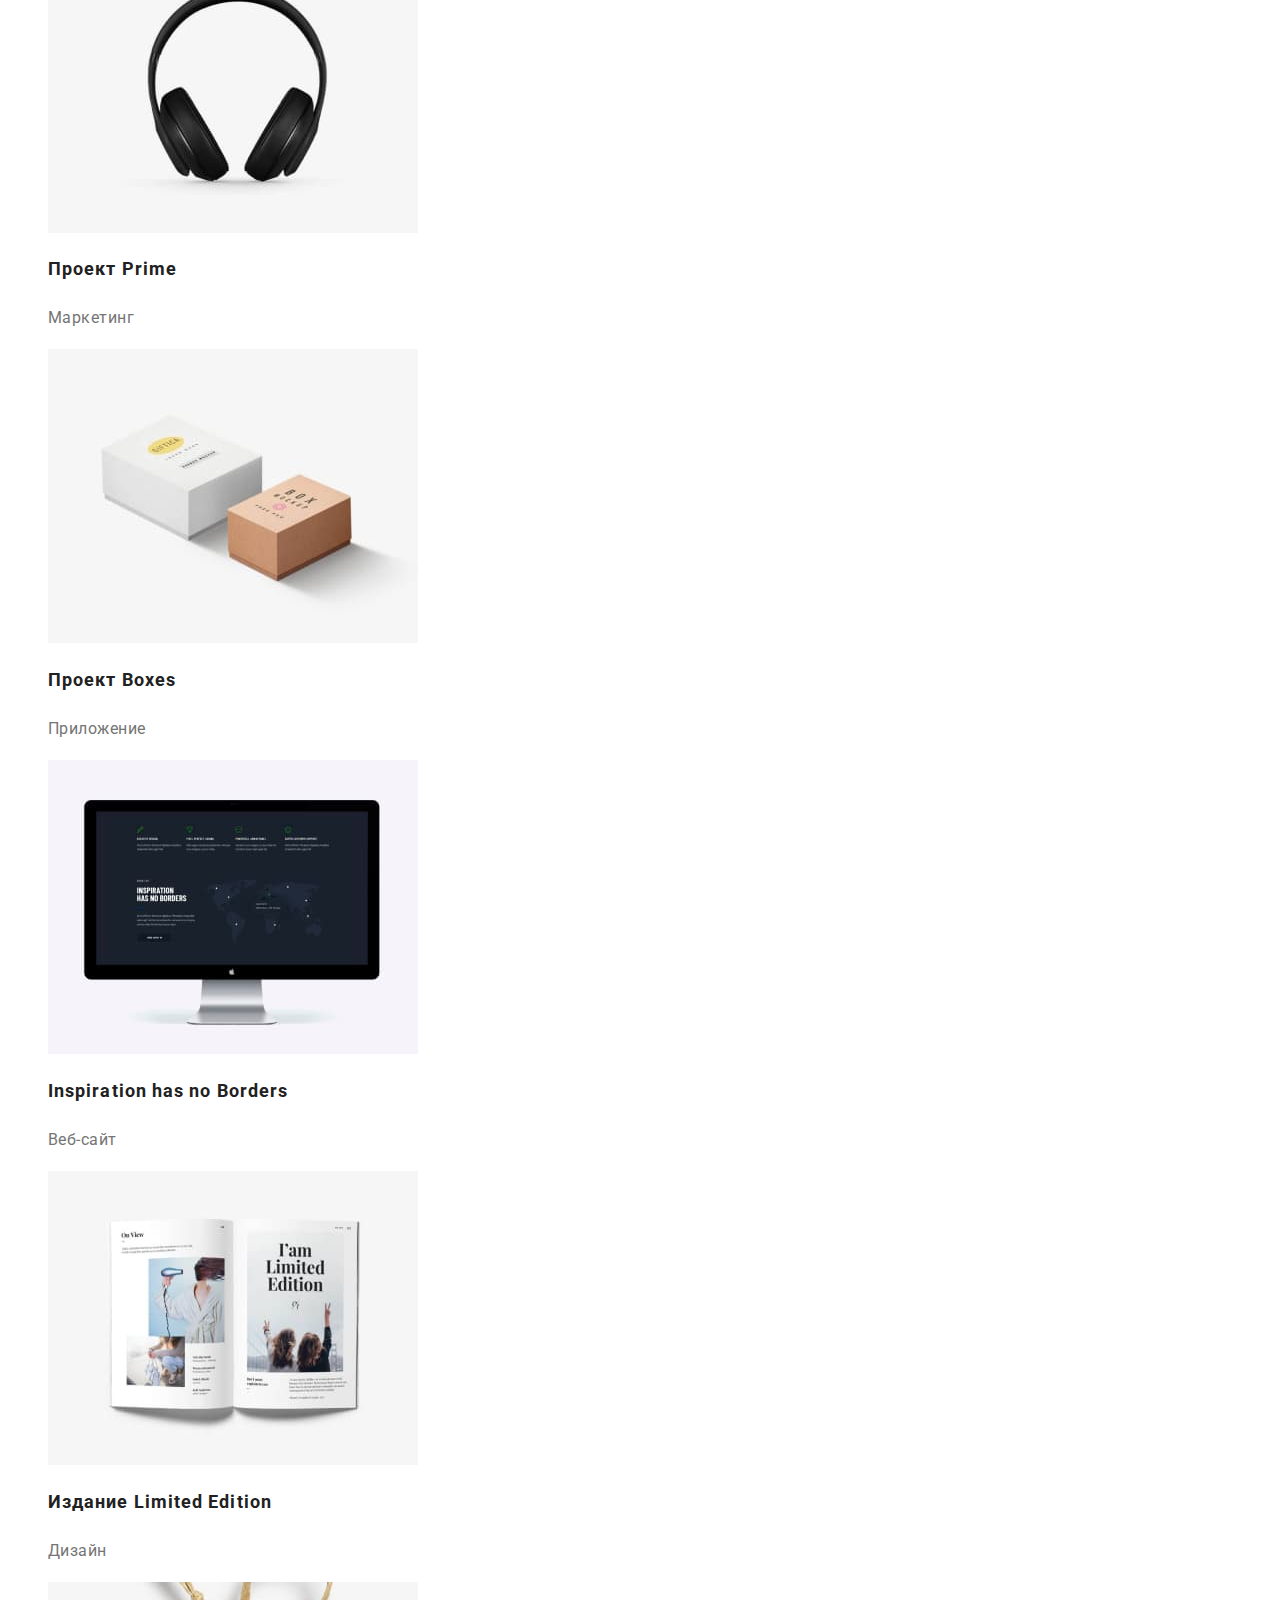
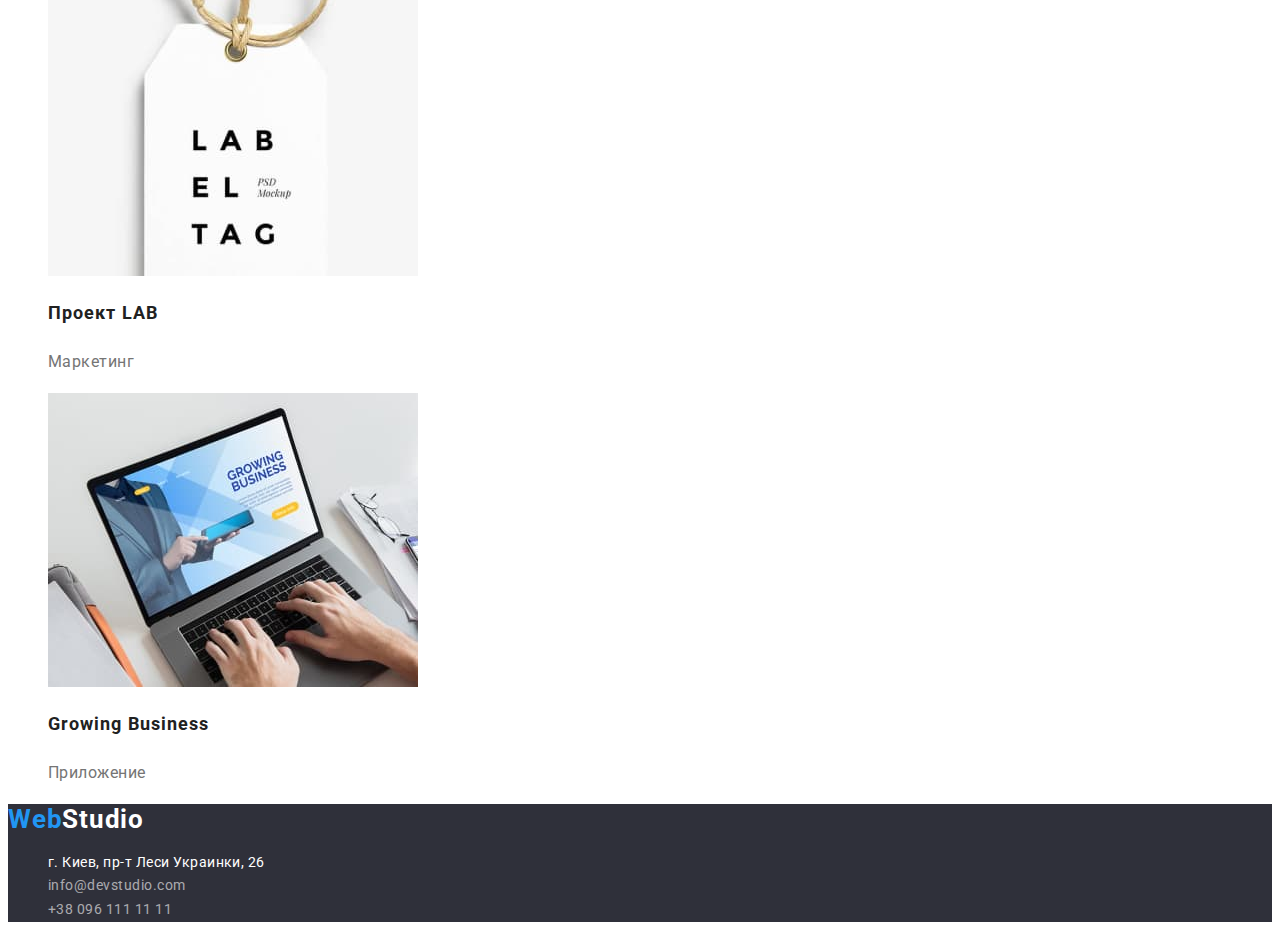
==== commit f310bfde: "HTML+CSS Конечный" ====
--- a/portfolio.html
+++ b/portfolio.html
@@ -13,21 +13,21 @@
     <link rel="stylesheet" href="./css/style.css" />
   </head>
   <body>
-    <!--шапка страницы-->
+    <!--HEADER-->
 
     <header class="page-header">
       <nav class="page-header-nav">
-        <a class="logo link link" href="./index.html">WebStudio</a>
+        <a class="logo link" href="./index.html">Web<span class="logo-color">Studio</span></a>
 
-        <!-- Навигация на другие страницы -->
+        <!--НАВИГАЦИЯ НА ДРУГИЕ СТРАНИЦЫ-->
         <ul class="site-nav-list list">
-          <li class="site-nav-item list">
+          <li class="site-nav-item">
             <a class="site-nav-link link" href="./index.html">Студия</a>
           </li>
-          <li class="site-nav-item list">
+          <li class="site-nav-item">
             <a class="site-nav-link link" href="./portfolio.html">Портфолио</a>
           </li>
-          <li class="site-nav-item list">
+          <li class="site-nav-item">
             <a class="site-nav-link link" href="">Контакты</a>
           </li>
         </ul>
@@ -41,11 +41,11 @@
       </ul>
     </header>
 
-    <!-- Уникальный контент страницы -->
+    <!-- MAIN -->
     <main>
-      <!--Cекция портфолио-->
+      <!--СЕКЦИЯ ПОРТФОЛИО-->
       <section class="project-filter">
-        <!--Секция навигации фильтр-->
+        <!--СЕКЦИЯ ФИЛЬТР-->
         <ul class="project-filter-button-list list">
           <li><button class="project-filter-button" type="button">Все</button></li>
           <li><button class="project-filter-button" type="button">Веб-сайты</button></li>
@@ -54,16 +54,16 @@
           <li><button class="project-filter-button" type="button">Маркетинг</button></li>
         </ul>
 
-        <!--Скрытый заголовок-->
-        <h1 class="hero-menu-title">Портфолио</h1>
+        <!--СКРЫТЫЙ ЗАГОЛОВОК-->
+        <h1 class="visually-hidden">Портфолио</h1>
 
-        <!--Проекты-->
+        <!--ПРОЕКТЫ-->
         <ul class="portfolio-project-list list">
           <li class="portfolio-project-item">
             <a class="portfolio-project-item-link" href=""
               ><img src="./imagesP/1.jpg" alt="Ноутбук" width="370" height="294" />
             </a>
-            <h2 class="title">Технокряк</h2>
+            <h2 class="portfolio-title">Технокряк</h2>
             <p class="project-discription">Веб-сайт</p>
           </li>
 
@@ -71,7 +71,7 @@
             <a class="portfolio-project-item-link" href=""
               ><img src="./imagesP/2.jpg" alt="Баскетболисты в прыжке>" width="370" height="294"
             /></a>
-            <h2 class="title">Постер New Orlean vs Golden Star</h2>
+            <h2 class="portfolio-title">Постер New Orlean vs Golden Star</h2>
             <p class="project-discription">Дизайн</p>
           </li>
 
@@ -79,7 +79,7 @@
             <a class="portfolio-project-item-link" href=""
               ><img src="./imagesP/3.jpg" alt="Ресторан" width="370" height="294"
             /></a>
-            <h2 class="title">Ресторан Seafood</h2>
+            <h2 class="portfolio-title">Ресторан Seafood</h2>
             <p class="project-discription">Приложение</p>
           </li>
 
@@ -87,7 +87,7 @@
             <a class="portfolio-project-item-link" href=""
               ><img src="./imagesP/4.jpg" alt="Головные телефоны" width="370" height="294"
             /></a>
-            <h2 class="title">Проект Prime</h2>
+            <h2 class="portfolio-title">Проект Prime</h2>
             <p class="project-discription">Маркетинг</p>
           </li>
 
@@ -95,7 +95,7 @@
             <a class="portfolio-project-item-link" href=""
               ><img src="./imagesP/5.jpg" alt="Дизайнерская упаковка" width="370" height="294"
             /></a>
-            <h2 class="title">Проект Boxes</h2>
+            <h2 class="portfolio-title">Проект Boxes</h2>
             <p class="project-discription">Приложение</p>
           </li>
 
@@ -103,22 +103,22 @@
             <a class="portfolio-project-item-link" href=""
               ><img src="imagesP/6.jpg" alt="Компьютер" width="370" height="294"
             /></a>
-            <h2 class="title">Inspiration has no Borders</h2>
-            <p class="project-discription">Веб-</p>
+            <h2 class="portfolio-title">Inspiration has no Borders</h2>
+            <p class="project-discription">Веб-сайт</p>
           </li>
 
           <li>
             <a class="portfolio-project-item-link" href=""
               ><img src="imagesP/7.jpg" alt="Открытая книга" width="370" height="294"
             /></a>
-            <h2 class="title">Издание Limited Edition</h2>
+            <h2 class="portfolio-title">Издание Limited Edition</h2>
             <p class="project-discription">Дизайн</p>
           </li>
           <li>
             <a class="portfolio-project-item-link" href=""
               ><img src="imagesP/8.jpg" alt="Дизайнерская лейба" width="370" height="294"
             /></a>
-            <h2 class="title">Проект LAB</h2>
+            <h2 class="portfolio-title">Проект LAB</h2>
             <p class="project-discription">Маркетинг</p>
           </li>
 
@@ -126,33 +126,33 @@
             <a class="portfolio-project-item-link" href=""
               ><img src="imagesP/9.jpg" alt="Открытий ноутбук" width="370" height="294"
             /></a>
-            <h2 class="title">Growing Business</h2>
+            <h2 class="portfolio-title">Growing Business</h2>
             <p class="project-discription">Приложение</p>
           </li>
         </ul>
       </section>
     </main>
 
-    <!--Подвал-->
+    <!--FOOTER-->
     <footer class="footer">
-      <a href="./index.html" class="logo link">WebStudio</a>
+      <a class="logo link" href="./index.html">Web<span class="footer-logo-color">Studio</span></a>
       <address>
         <ul class="footer-adres-list list">
           <li class="footer-adres-item">
             <a
+              class="footer-adres-item-link link"
               href="https://goo.gl/maps/Xikcf6HpzXLj2j496"
-              class="footer-adres-item-link link"
               target="_blank"
               rel="noopener noreferrer"
               >г. Киев, пр-т Леси Украинки, 26</a
             >
           </li>
           <li>
-            <a href="mailto:info@devstudio.com" class="footer-auth-nav-mail link">
+            <a class="footer-auth-nav-mail link" href="mailto:info@devstudio.com">
               info@devstudio.com</a
             >
           </li>
-          <li><a href="tel:380961111111" class="footer-auth-nav-tel link">+38 096 111 11 11</a></li>
+          <li><a class="footer-auth-nav-tel link" href="tel:380961111111">+38 096 111 11 11</a></li>
         </ul>
       </address>
     </footer>
--- a/css/style.css
+++ b/css/style.css
@@ -1,3 +1,9 @@
+:root {
+  --main-font: 'Roboto', sans-serif;
+  --logo-font: font-family: 'Raleway', sans-serif;
+  --accent-color: #2196f3;
+}
+
 .list {
   list-style: none;
 }
@@ -5,8 +11,28 @@
 .link {
   text-decoration: none;
 }
+
+body {
+  font-family: var(--main-font);
+  color: #757575;
+  letter-spacing: 0.03em;
+}
+
+/*=========================HEADER=======================*/
+.logo {
+  font-family: var(--logo-font);
+  font-weight: 700;
+  font-size: 26px;
+  line-height: 1.19;
+  letter-spacing: 0.03em;
+  color: #2196f3;
+}
+
+.logo-color {
+  color: #000000;
+}
+
 .site-nav-link {
-  font-family: 'Roboto', sans-serif;
   font-weight: 500;
   font-size: 14px;
   line-height: 1.33;
@@ -14,18 +40,190 @@
   color: #212121;
 }
 
+.site-nav-link:hover,
+.site-nav-link:focus {
+  color: var(--accent-color);
+}
+
 .auth-nav-mail-link {
-  font-family: 'Roboto', sans-serif;
   font-weight: 500;
   font-size: 14px;
   line-height: 1.33;
   letter-spacing: 0.02em;
-}
-
+  color: #757575;
+}
+.auth-nav-mail-link:hover,
+.auth-nav-mail-link:focus {
+  color: var(--accent-color);
+}
 .auth-nav-tel-link {
-  font-family: 'Roboto', sans-serif;
   font-weight: 500;
   font-size: 14px;
   line-height: 1.33;
   letter-spacing: 0.02em;
-}
+  color: #757575;
+}
+
+.auth-nav-tel-link:hover,
+.auth-nav-tel-link:focus {
+  color: var(--accent-color);
+}
+/*=========================END HEADER=================*/
+
+/*========================HERO=======================*/
+.hero {
+  background: #2F303A;
+}
+.hero-menu-title {
+  font-weight: 900;
+  font-size: 44px;
+  line-height: 1.36;
+  text-align: center;
+  letter-spacing: 0.06em;
+  text-transform: uppercase;
+  color: #FFFFFF;
+}
+
+.hero-menu-modal-button {
+  color: #ffffff;
+  background-color: #188ce8;
+}
+
+.hero-menu-modal-button:hover {
+  background-color: var(--accent-color);
+}
+/*========================END HERO=======================*/
+
+/*========================СЕКЦИЯ 2========================*/
+.sup-title {
+ font-weight: 700;
+ font-size: 14px;
+ line-height: 1.14;
+ text-transform: uppercase;
+ color: #212121;
+}
+
+.Feature-discription {
+font-size: 14px;
+line-height: 1.14;
+color: #757575;
+}
+
+.job-title {
+ font-weight: 700;
+ font-size: 36px;
+ line-height: 1.16x;
+ text-align: center;
+ color: #212121;
+}
+/*========================END СЕКЦИЯ 2=====================*/
+
+/*========================СЕКЦИЯ 3=========================*/
+.team-title {
+ font-weight: 700;
+ font-size: 36px;
+ line-height: 1.16;
+ text-align: center;
+ color: #212121;
+}
+
+.team-sup-title {
+ font-weight: 500;
+ font-size: 16px;
+ line-height: 1.18;
+ color: #212121;
+}
+.team-discription {
+ font-size: 16px;
+ line-height: 1.18;
+ color: #757575;
+}
+/*========================END СЕКЦИЯ 3=====================*/
+
+/*=============================FOOTER=====================*/
+.footer {
+  background: #2F303A;
+}
+
+.footer-logo-color {
+  color: #FFFFFF;
+}
+.footer-adres-item-link {
+  font-size: 14px;
+  line-height: 1.71;
+  font-style: normal;
+  color: #ffffff;
+}
+
+.footer-adres-item-link:hover,
+.footer-adres-item-link:focus {
+  color: var(--accent-color);
+}
+
+.footer-auth-nav-mail {
+  color: rgba(255, 255, 255, 0.6);
+  font-style: normal;
+  font-size: 14px;
+  line-height: 1.71;
+}
+
+.footer-auth-nav-mail:hover,
+.footer-auth-nav-mail:focus {
+  color: var(--accent-color);
+}
+
+.footer-auth-nav-tel {
+  color: rgba(255, 255, 255, 0.6);
+  font-style: normal;
+  font-weight: normal;
+  font-size: 14px;
+  line-height: 1.71;
+}
+
+.footer-auth-nav-tel:hover,
+.footer-auth-nav-tel:focus {
+  color: var(--accent-color);
+}
+/*=============================END FOOTER=====================*/
+
+/*==============================PORTFOLIO=====================*/
+.project-filter-button {
+ color: #FFFFFF;
+  background-color: #188ce8;
+}
+
+.project-filter-button:hover,
+.project-filter-button:focus {
+  color:#212121
+}
+
+.visually-hidden {
+  position: absolute;
+  width: 1px;
+  height: 1px;
+  margin: -1px;
+  border: 0;
+  padding: 0;
+  
+  white-space: nowrap;
+  clip-path: inset(100%);
+  clip: rect(0 0 0 0);
+  overflow: hidden;
+}
+
+/*==============================PORTFOLIO PROECT=================*/
+.portfolio-title {
+ font-weight: 700;
+ font-size: 18px;
+ line-height: 2;
+ letter-spacing: 0.06em;
+ color: #212121;
+}
+.project-discription {
+font-size: 16px;
+line-height: 1.87;
+color: #757575;
+}
+/*==============================END PORTFOLIO PROECT==============*/
+
+/*==============================END PORTFOLIO=====================*/
